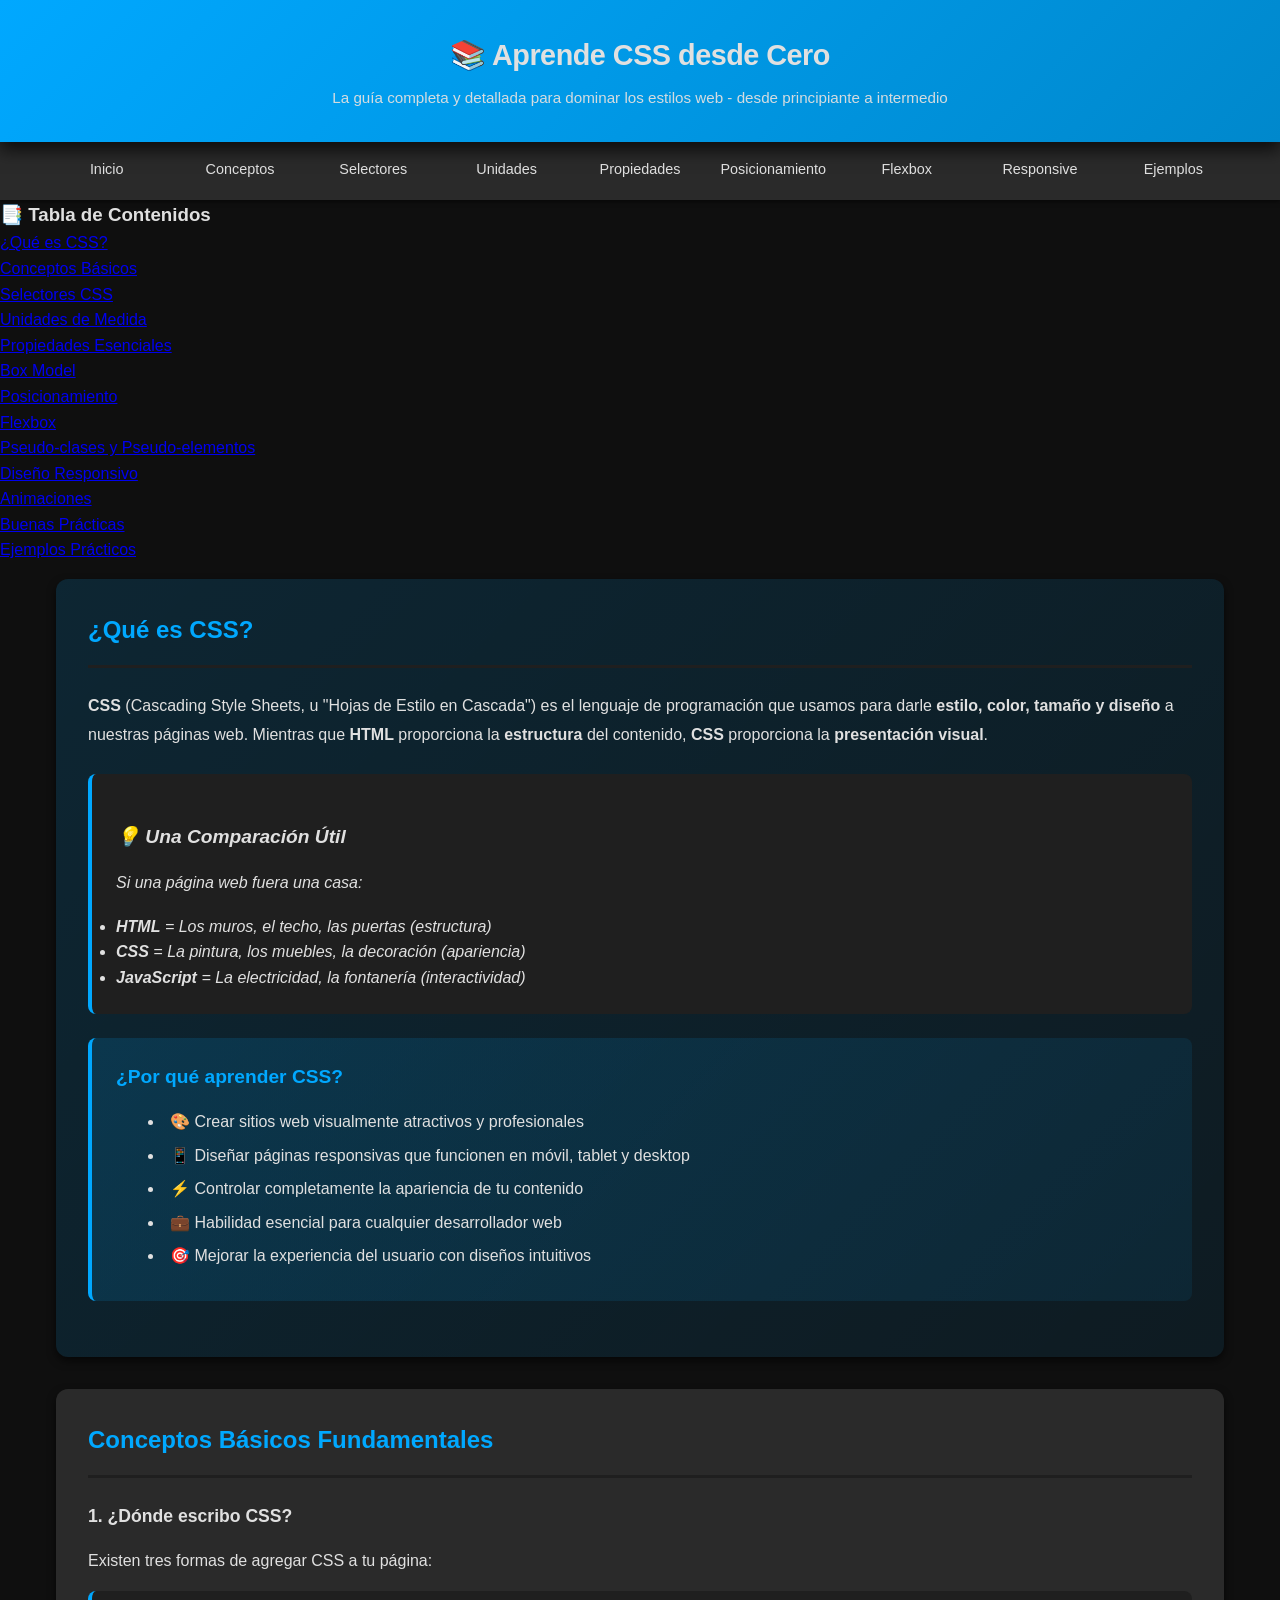
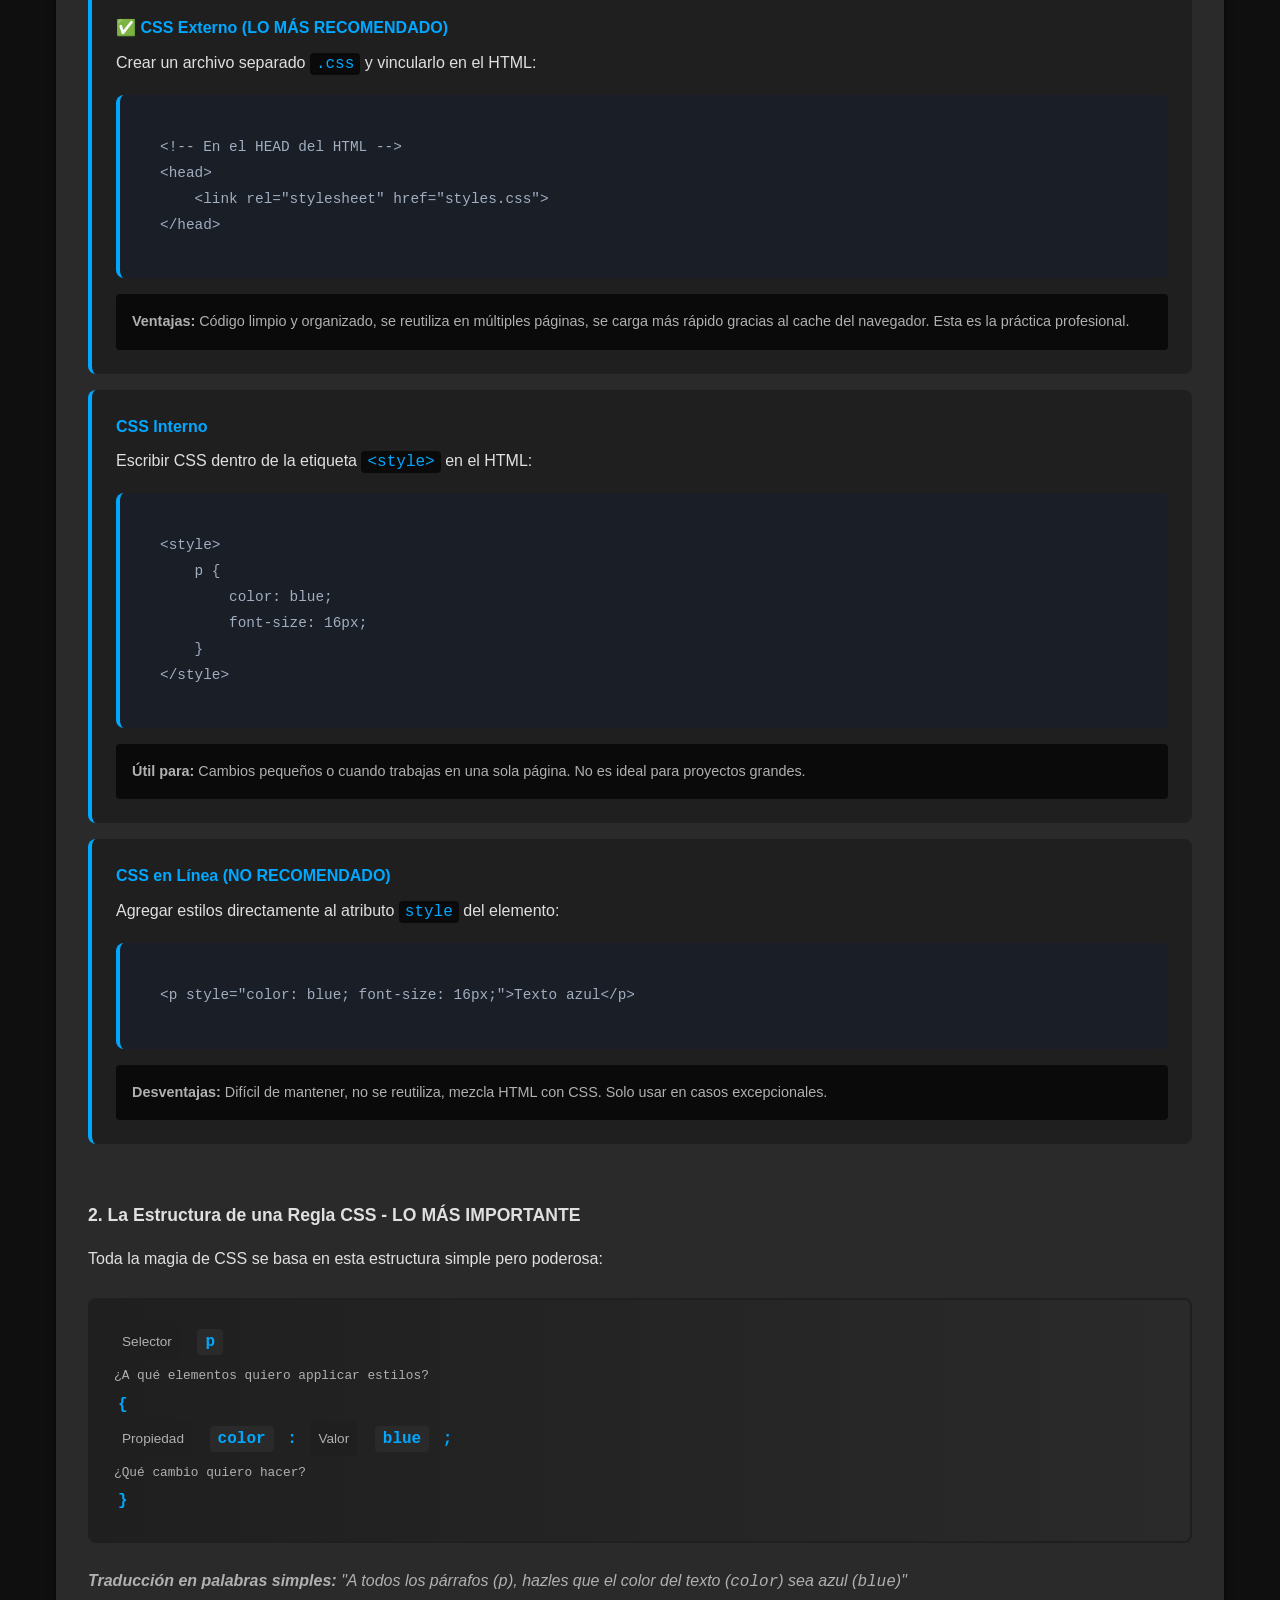
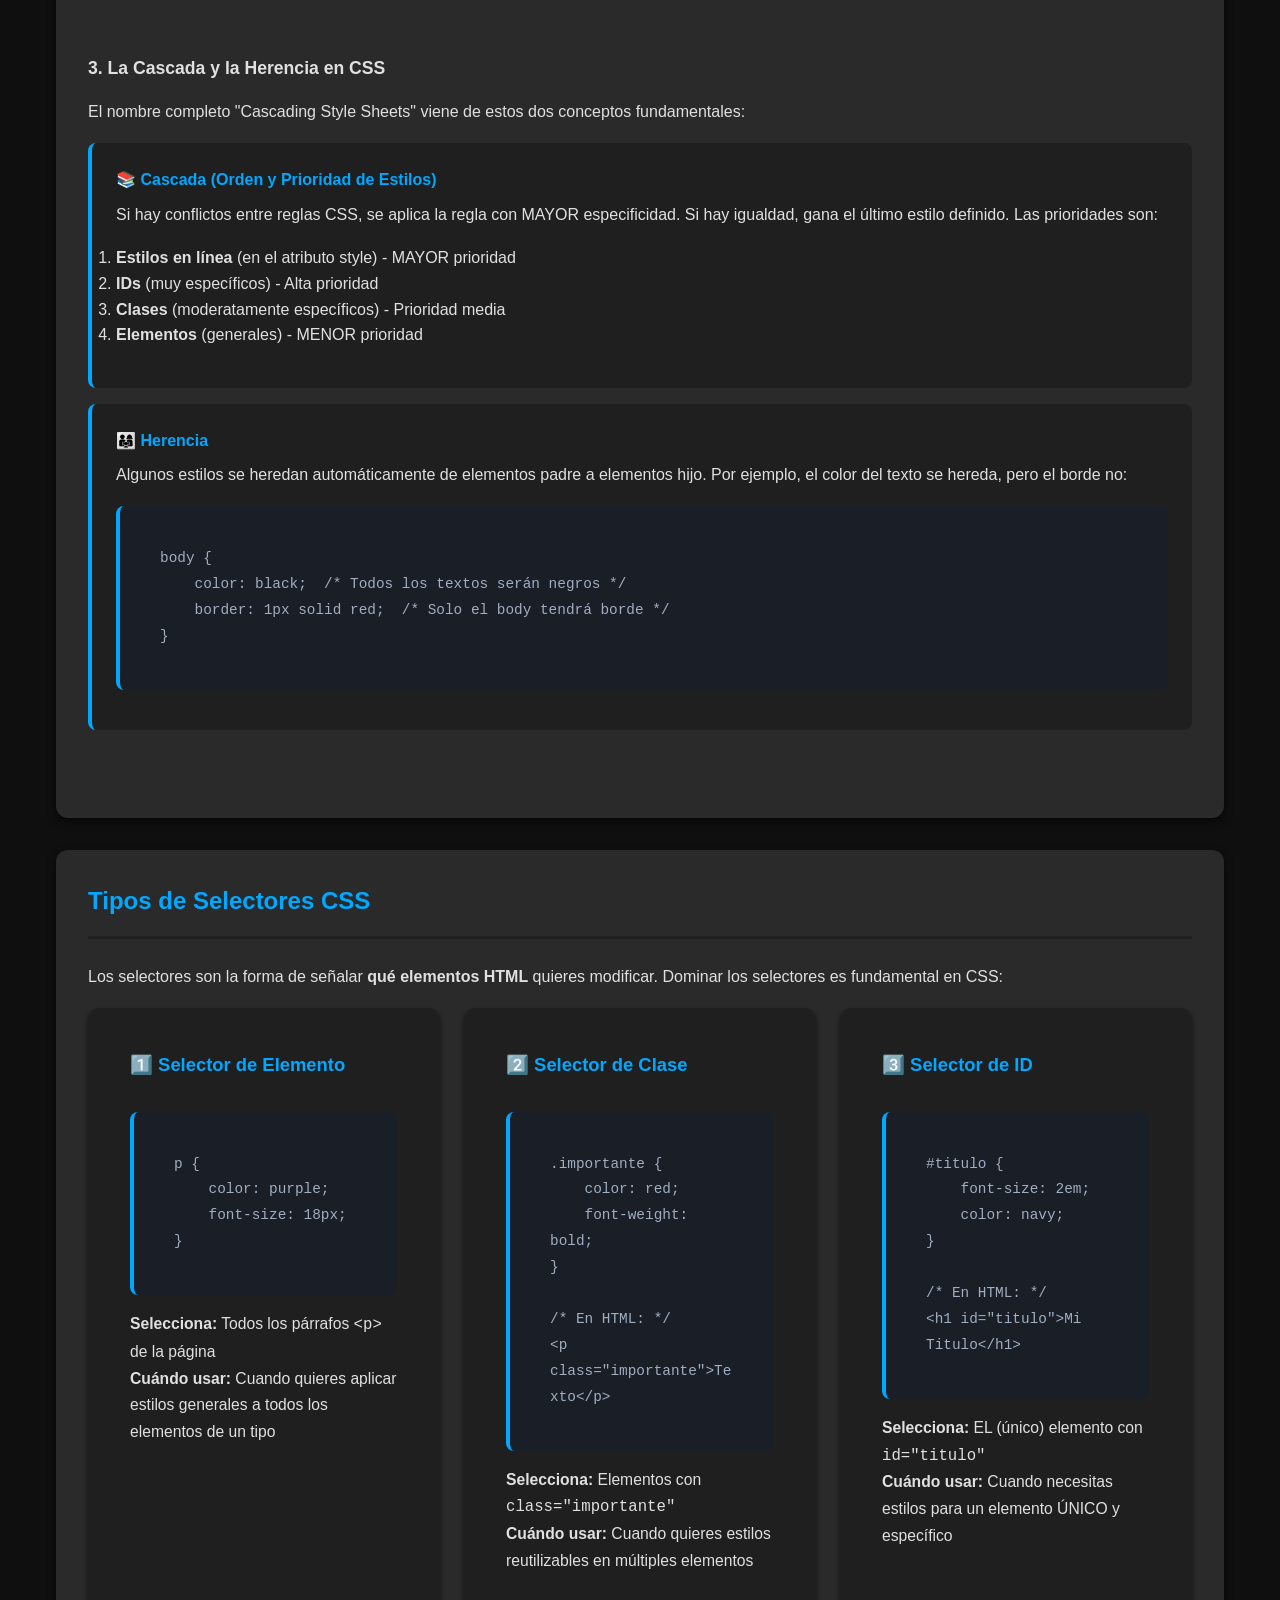
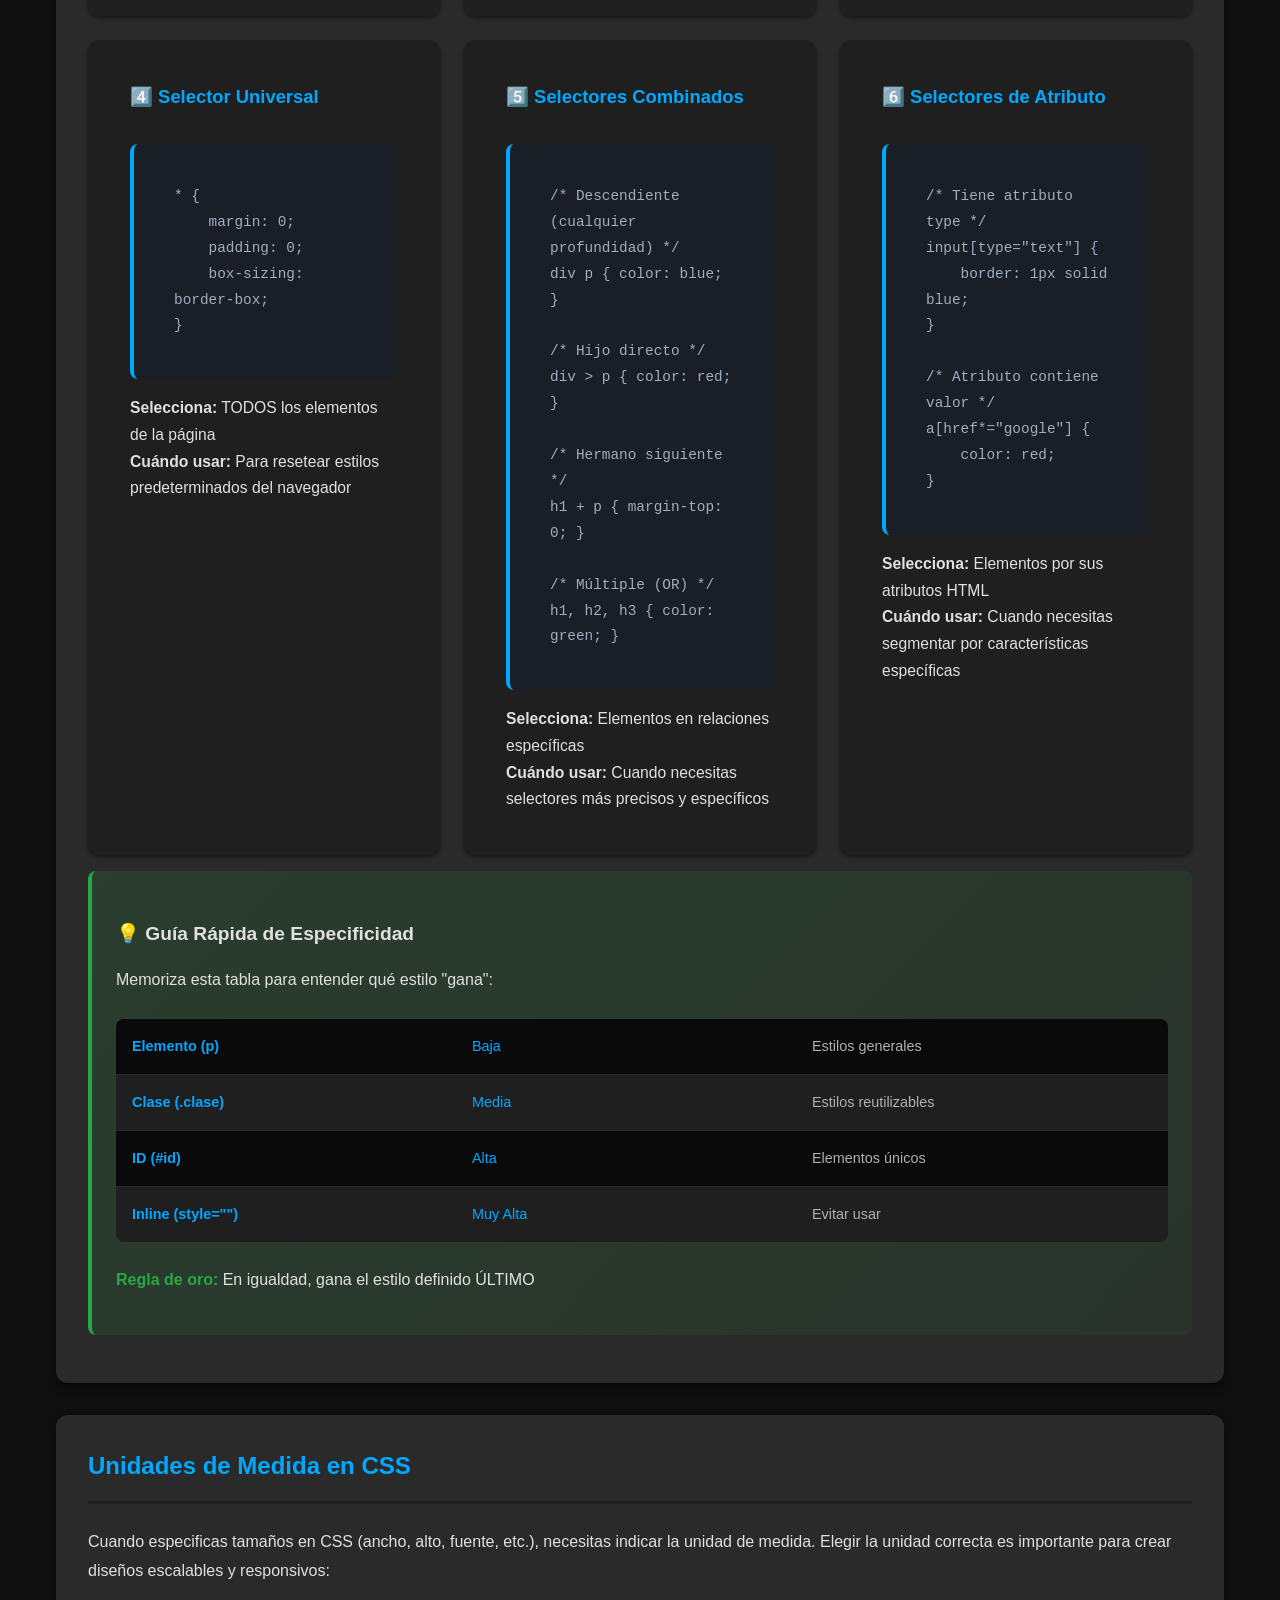
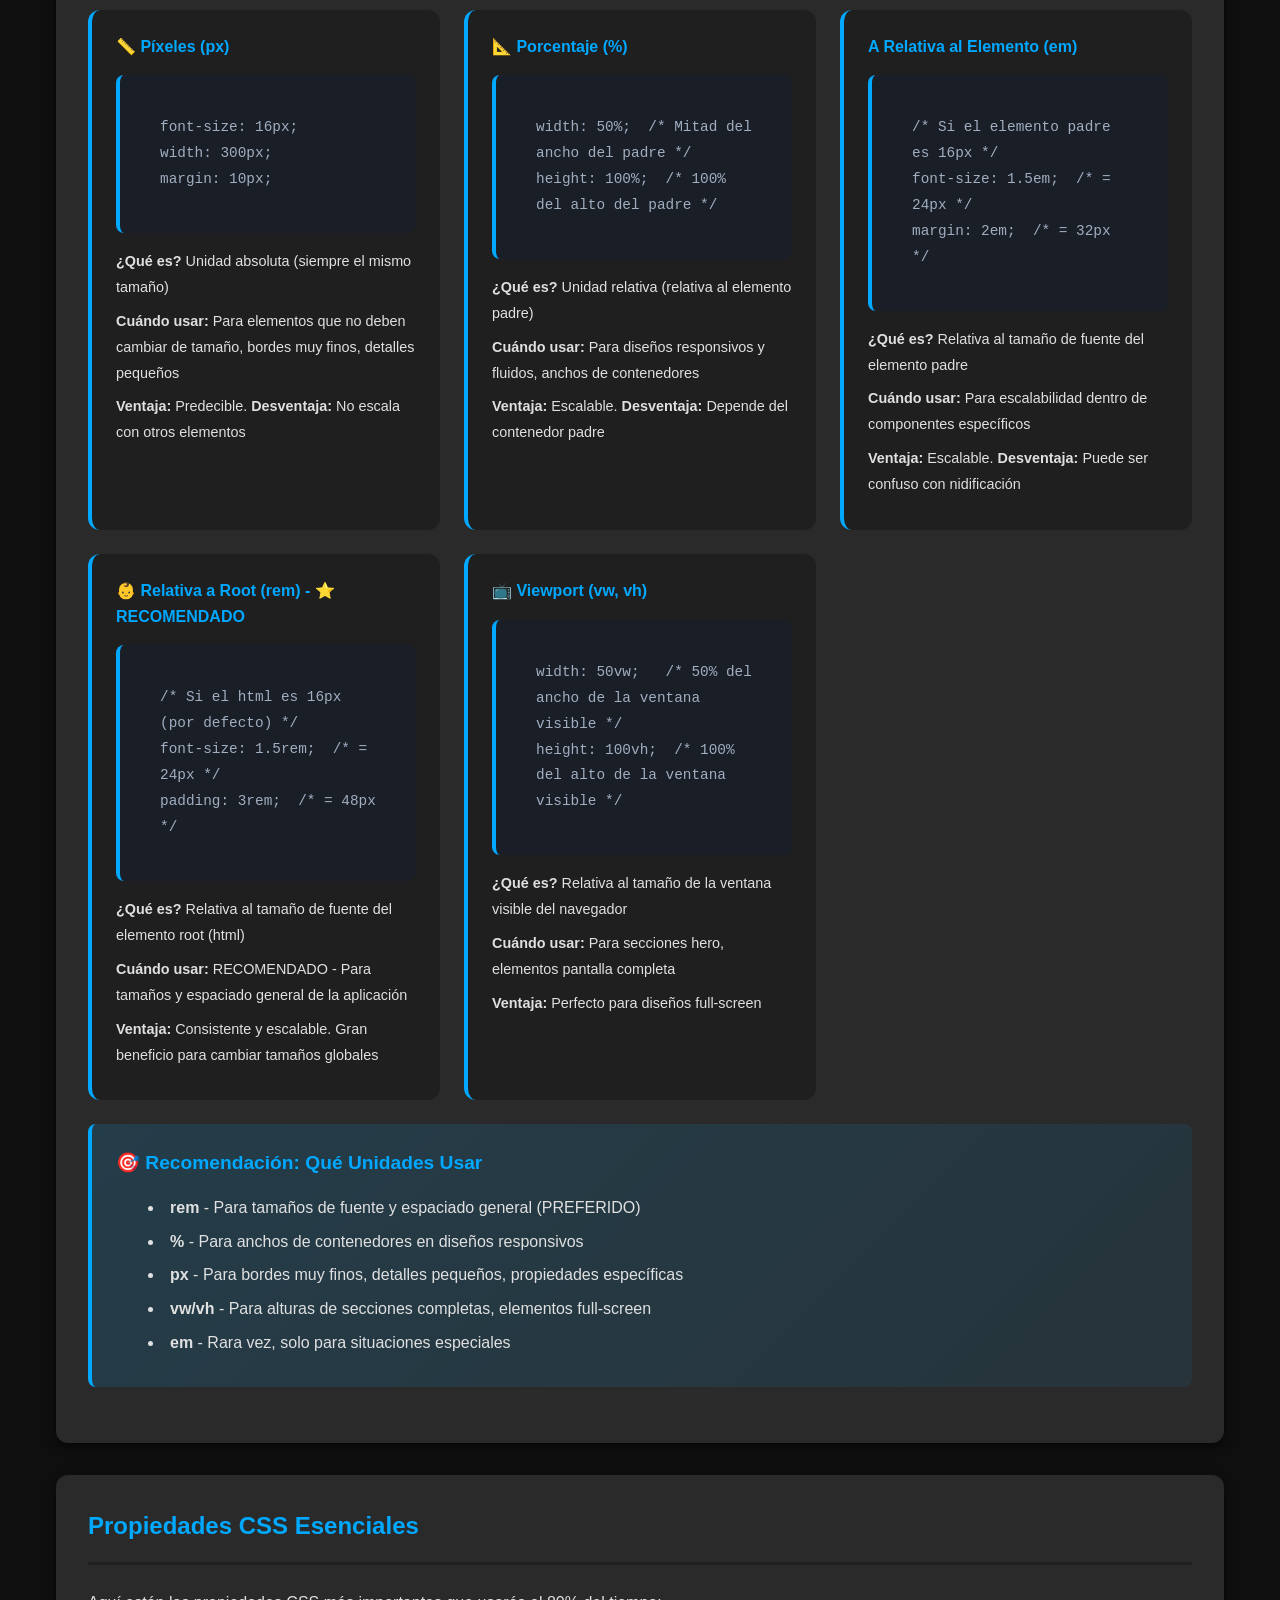
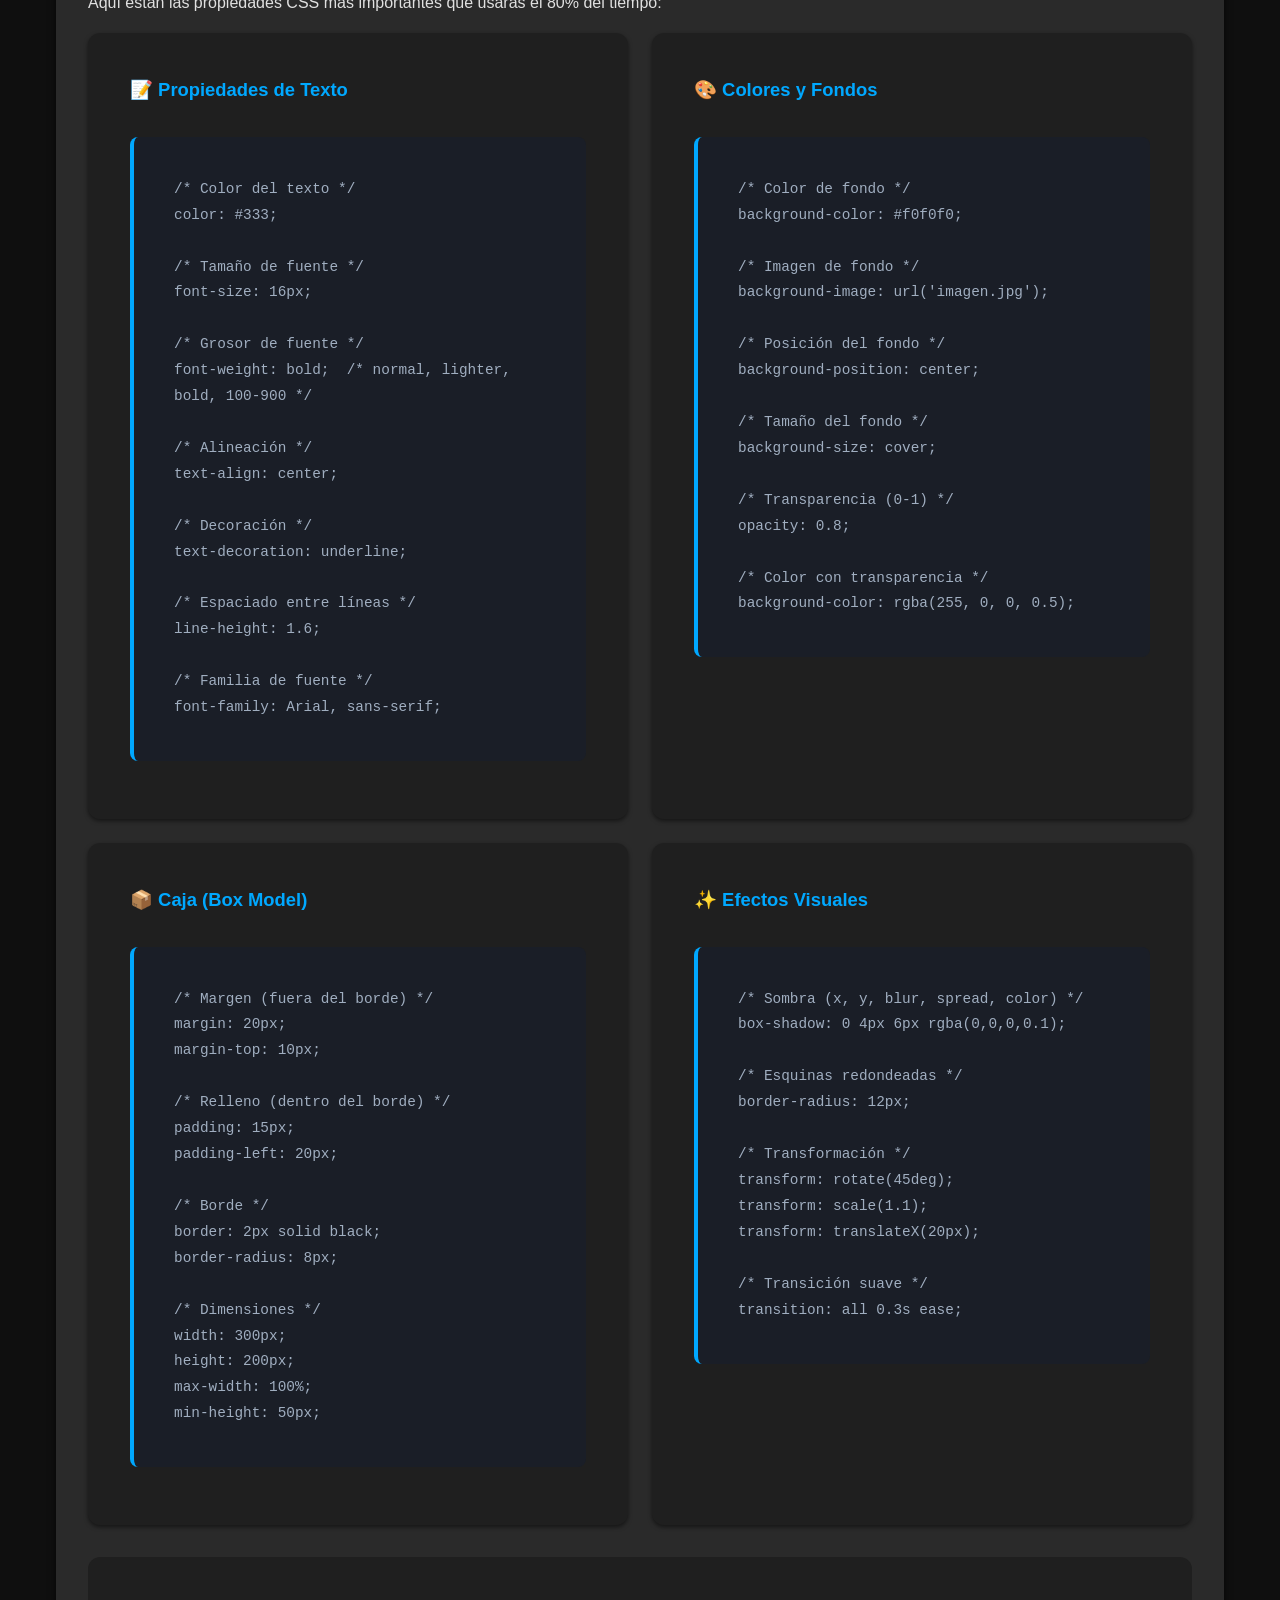
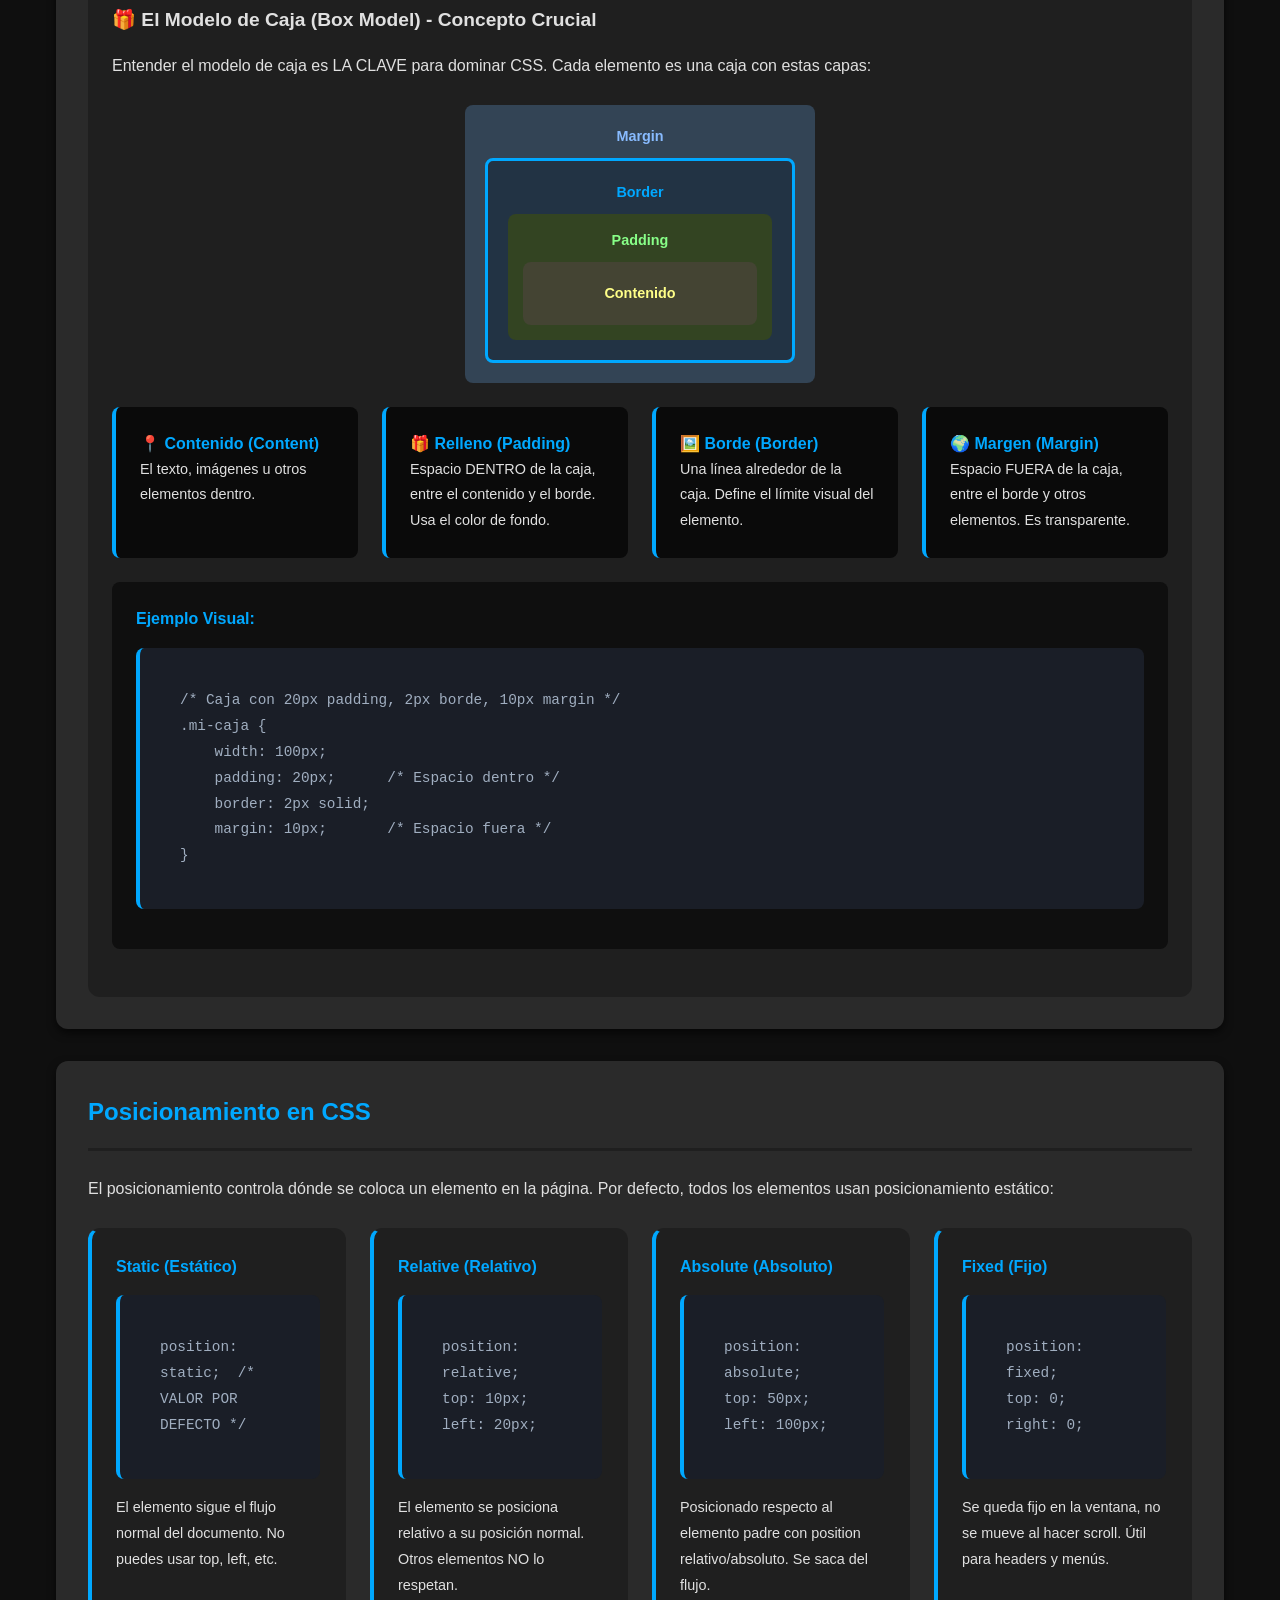
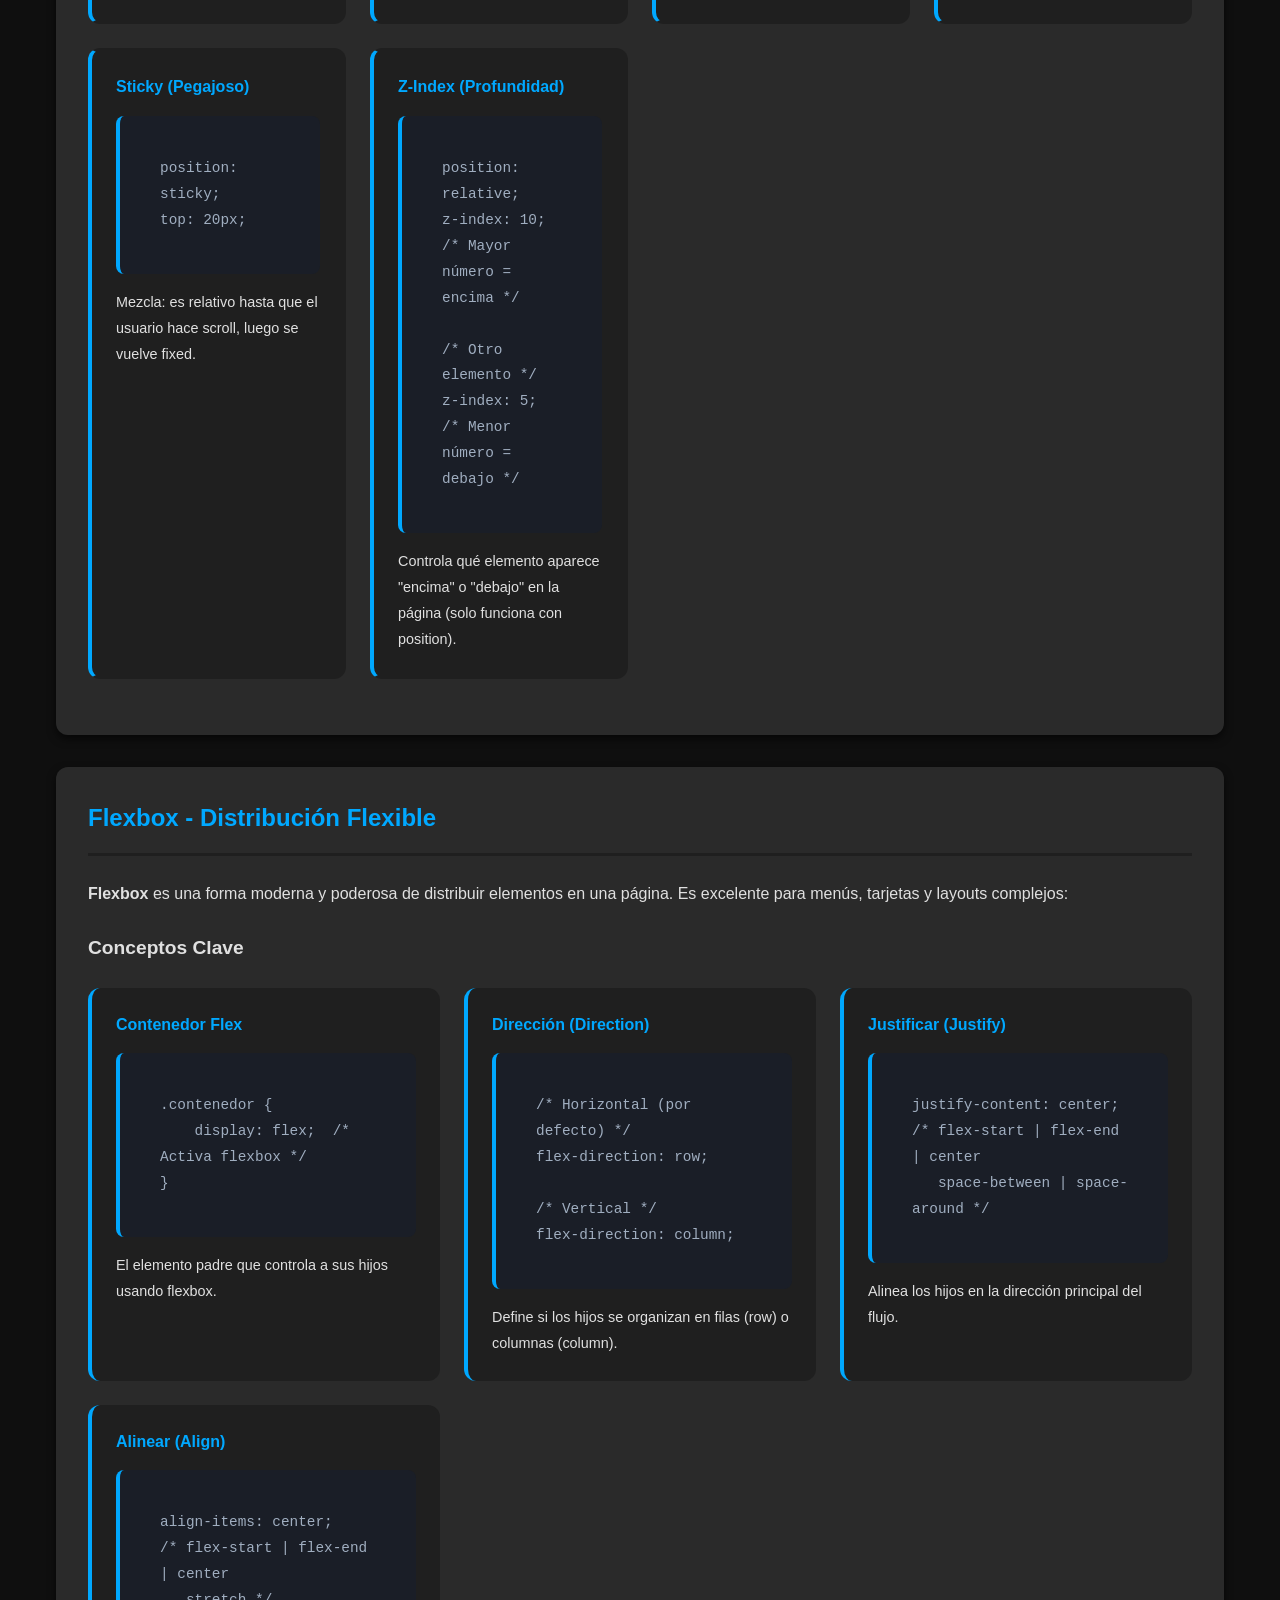
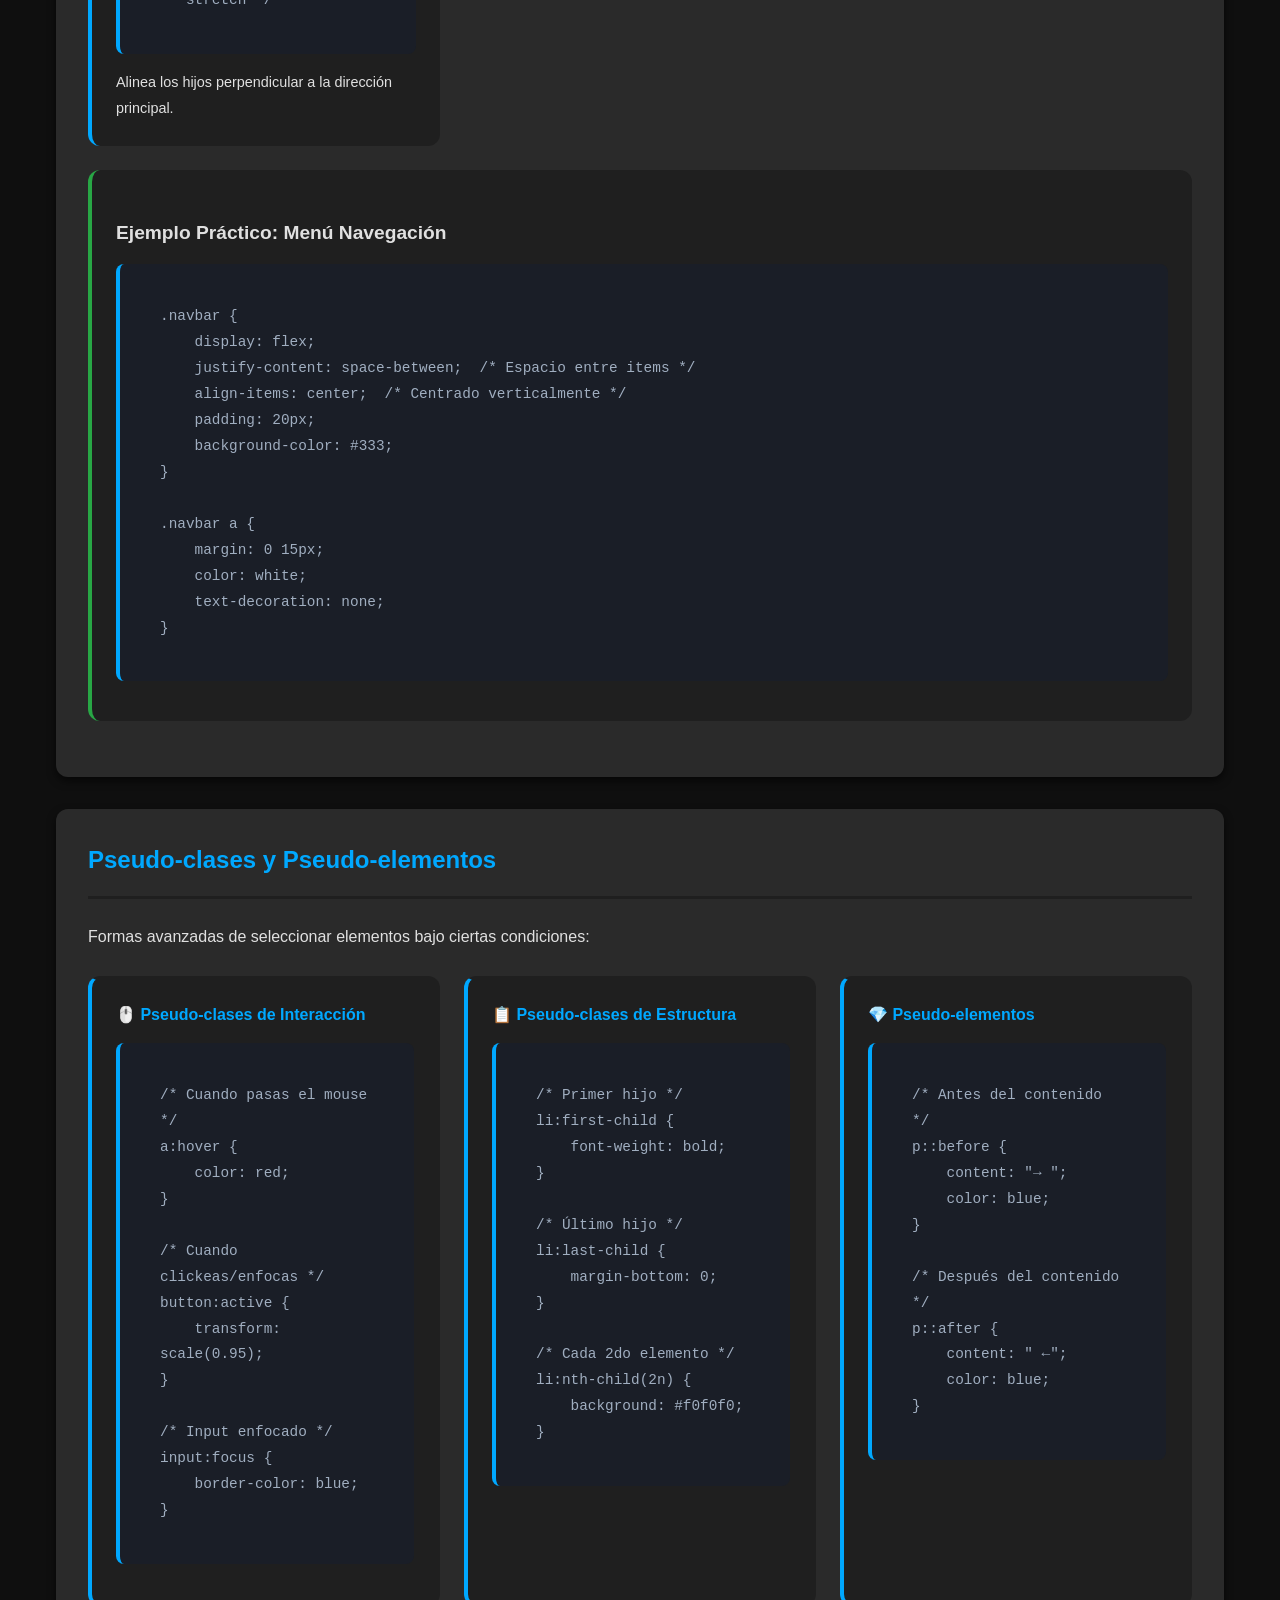
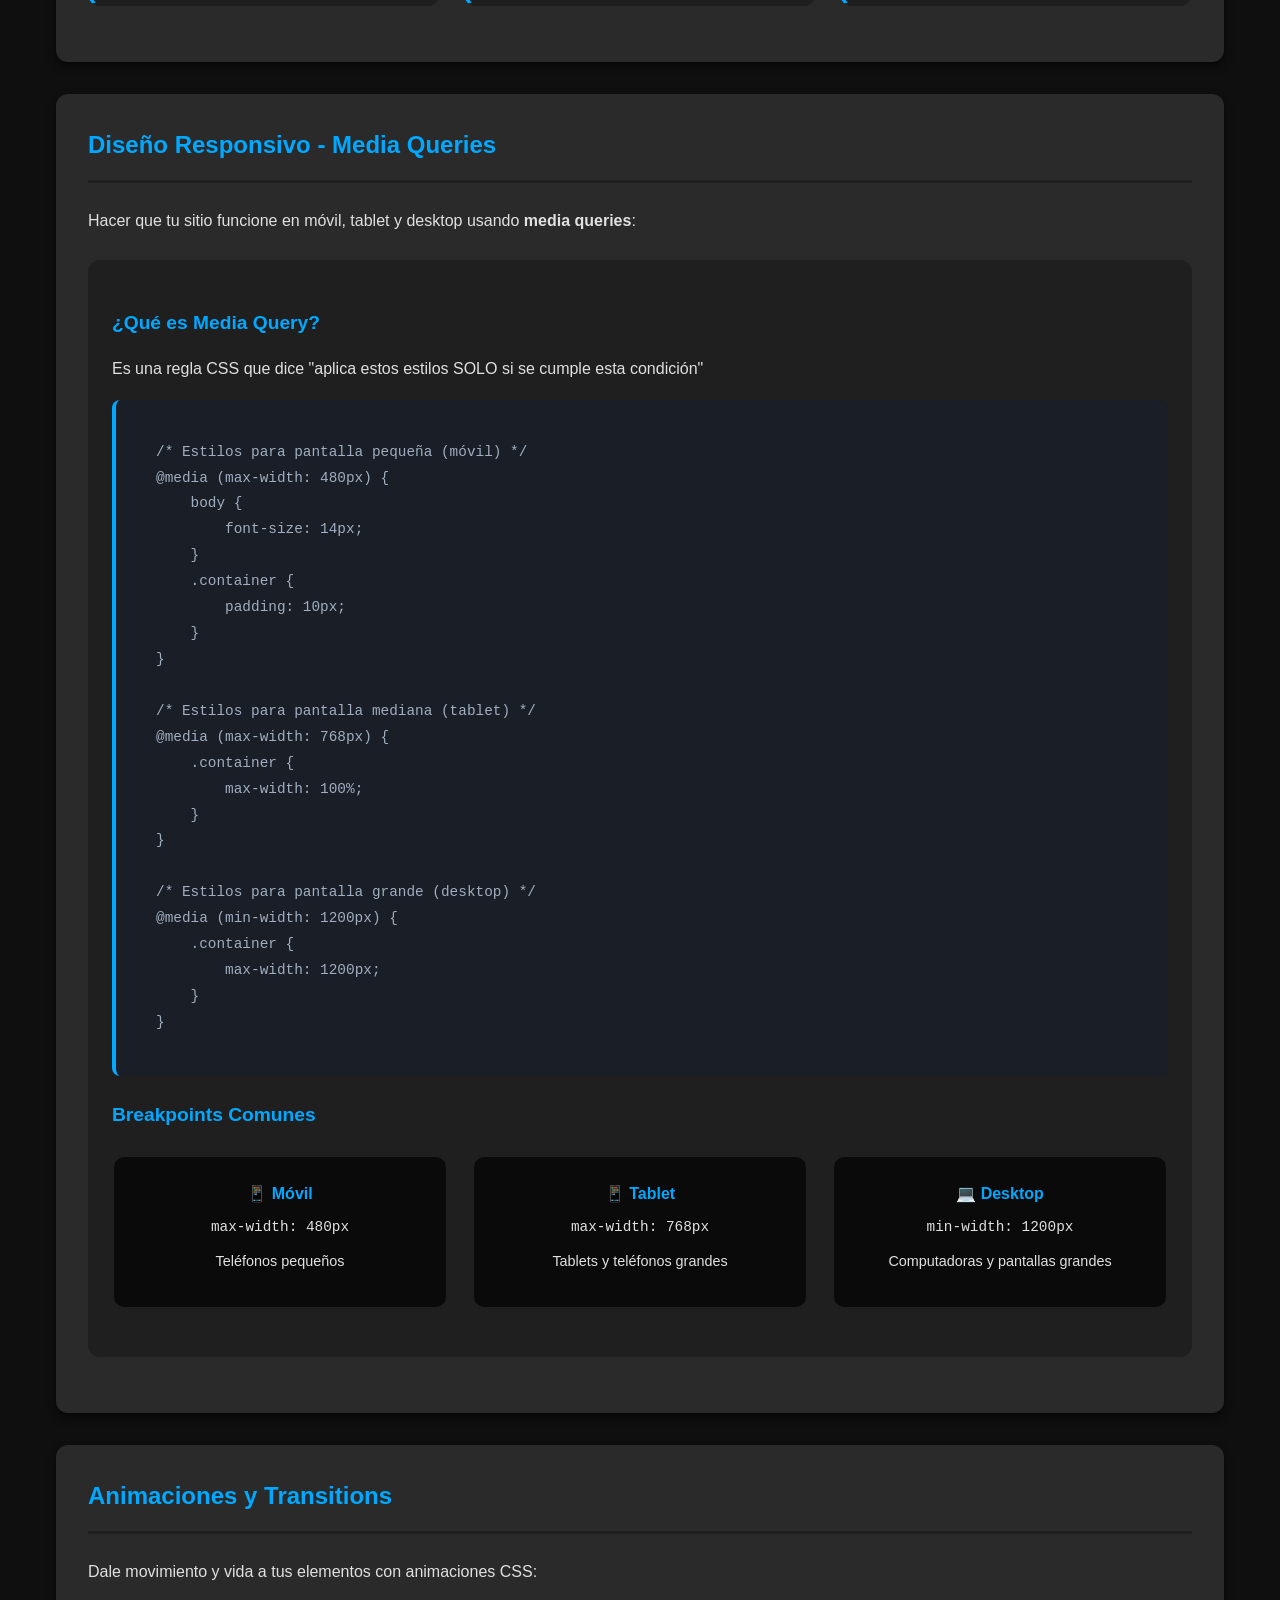
==== CSS/index.html @ d7941d8a "Se añaden diferentes secciones" ====
<!DOCTYPE html>
<html lang="es">
<head>
    <meta charset="UTF-8">
    <meta name="viewport" content="width=device-width, initial-scale=1.0">
    <title>Aprende CSS desde Cero - Guía Completa</title>
    <link rel="stylesheet" href="styles.css">
</head>
<body>
    <!-- HEADER - Encabezado Principal -->
    <header class="header">
        <div class="header-content">
            <h1>📚 Aprende CSS desde Cero</h1>
            <p class="subtitle">La guía completa y detallada para dominar los estilos web - desde principiante a intermedio</p>
        </div>
    </header>

    <!-- NAVIGATION - Barra de Navegación Principal -->
    <nav class="navbar">
        <div class="nav-wrapper">
            <ul class="nav-list">
                <li><a href="#inicio">Inicio</a></li>
                <li><a href="#conceptos">Conceptos</a></li>
                <li><a href="#selectores">Selectores</a></li>
                <li><a href="#unidades">Unidades</a></li>
                <li><a href="#propiedades">Propiedades</a></li>
                <li><a href="#posicionamiento">Posicionamiento</a></li>
                <li><a href="#flexbox">Flexbox</a></li>
                <li><a href="#responsive">Responsive</a></li>
                <li><a href="#ejemplos">Ejemplos</a></li>
            </ul>
        </div>
    </nav>

    <!-- SIDEBAR - Tabla de Contenidos -->
    <aside class="sidebar">
        <div class="toc-box">
            <h3>📑 Tabla de Contenidos</h3>
            <ul class="toc-list">
                <li><a href="#inicio">¿Qué es CSS?</a></li>
                <li><a href="#conceptos">Conceptos Básicos</a></li>
                <li><a href="#selectores">Selectores CSS</a></li>
                <li><a href="#unidades">Unidades de Medida</a></li>
                <li><a href="#propiedades">Propiedades Esenciales</a></li>
                <li><a href="#modelo-caja">Box Model</a></li>
                <li><a href="#posicionamiento">Posicionamiento</a></li>
                <li><a href="#flexbox">Flexbox</a></li>
                <li><a href="#pseudo">Pseudo-clases y Pseudo-elementos</a></li>
                <li><a href="#responsive">Diseño Responsivo</a></li>
                <li><a href="#animaciones">Animaciones</a></li>
                <li><a href="#buenas-practicas">Buenas Prácticas</a></li>
                <li><a href="#ejemplos">Ejemplos Prácticos</a></li>
            </ul>
        </div>
    </aside>

    <!-- MAIN - Contenido Principal -->
    <main class="container">
        <!-- Sección Inicio -->
        <section id="inicio" class="section welcome">
            <div class="section-content">
                <h2>¿Qué es CSS?</h2>
                <p class="intro-text">
                    <strong>CSS</strong> (Cascading Style Sheets, u "Hojas de Estilo en Cascada") es el lenguaje de programación 
                    que usamos para darle <strong>estilo, color, tamaño y diseño</strong> a nuestras páginas web. 
                    Mientras que <strong>HTML</strong> proporciona la <strong>estructura</strong> del contenido, 
                    <strong>CSS</strong> proporciona la <strong>presentación visual</strong>.
                </p>
                
                <div class="analogy">
                    <h3>💡 Una Comparación Útil</h3>
                    <p>Si una página web fuera una casa:</p>
                    <ul>
                        <li><strong>HTML</strong> = Los muros, el techo, las puertas (estructura)</li>
                        <li><strong>CSS</strong> = La pintura, los muebles, la decoración (apariencia)</li>
                        <li><strong>JavaScript</strong> = La electricidad, la fontanería (interactividad)</li>
                    </ul>
                </div>

                <div class="info-box">
                    <h3>¿Por qué aprender CSS?</h3>
                    <ul>
                        <li>🎨 Crear sitios web visualmente atractivos y profesionales</li>
                        <li>📱 Diseñar páginas responsivas que funcionen en móvil, tablet y desktop</li>
                        <li>⚡ Controlar completamente la apariencia de tu contenido</li>
                        <li>💼 Habilidad esencial para cualquier desarrollador web</li>
                        <li>🎯 Mejorar la experiencia del usuario con diseños intuitivos</li>
                    </ul>
                </div>
            </div>
        </section>

        <!-- Sección Conceptos Básicos -->
        <section id="conceptos" class="section">
            <h2>Conceptos Básicos Fundamentales</h2>
            
            <div class="concept">
                <h3>1. ¿Dónde escribo CSS?</h3>
                <p>Existen tres formas de agregar CSS a tu página:</p>
                
                <div class="method">
                    <h4>✅ CSS Externo (LO MÁS RECOMENDADO)</h4>
                    <p>Crear un archivo separado <code>.css</code> y vincularlo en el HTML:</p>
                    <div class="code-block">
                        <pre>&lt;!-- En el HEAD del HTML --&gt;
&lt;head&gt;
    &lt;link rel="stylesheet" href="styles.css"&gt;
&lt;/head&gt;</pre>
                    </div>
                    <div class="method-info">
                        <strong>Ventajas:</strong> Código limpio y organizado, se reutiliza en múltiples páginas, 
                        se carga más rápido gracias al cache del navegador. Esta es la práctica profesional.
                    </div>
                </div>

                <div class="method">
                    <h4>CSS Interno</h4>
                    <p>Escribir CSS dentro de la etiqueta <code>&lt;style&gt;</code> en el HTML:</p>
                    <div class="code-block">
                        <pre>&lt;style&gt;
    p {
        color: blue;
        font-size: 16px;
    }
&lt;/style&gt;</pre>
                    </div>
                    <div class="method-info">
                        <strong>Útil para:</strong> Cambios pequeños o cuando trabajas en una sola página. 
                        No es ideal para proyectos grandes.
                    </div>
                </div>

                <div class="method">
                    <h4>CSS en Línea (NO RECOMENDADO)</h4>
                    <p>Agregar estilos directamente al atributo <code>style</code> del elemento:</p>
                    <div class="code-block">
                        <pre>&lt;p style="color: blue; font-size: 16px;"&gt;Texto azul&lt;/p&gt;</pre>
                    </div>
                    <div class="method-info">
                        <strong>Desventajas:</strong> Difícil de mantener, no se reutiliza, mezcla HTML con CSS. 
                        Solo usar en casos excepcionales.
                    </div>
                </div>
            </div>

            <div class="concept">
                <h3>2. La Estructura de una Regla CSS - LO MÁS IMPORTANTE</h3>
                <p>Toda la magia de CSS se basa en esta estructura simple pero poderosa:</p>
                <div class="structure">
                    <div class="structure-part">
                        <span class="selector-label">Selector</span>
                        <code>p</code>
                        <span class="structure-explanation">¿A qué elementos quiero applicar estilos?</span>
                    </div>
                    <div class="structure-part">
                        <span class="brace">{</span>
                    </div>
                    <div class="structure-part">
                        <span class="property-label">Propiedad</span>
                        <code>color</code>
                        <span class="colon">:</span>
                        <span class="value-label">Valor</span>
                        <code>blue</code>
                        <span class="semicolon">;</span>
                        <span class="structure-explanation">¿Qué cambio quiero hacer?</span>
                    </div>
                    <div class="structure-part">
                        <span class="brace">}</span>
                    </div>
                </div>
                <p class="explanation">
                    <strong>Traducción en palabras simples:</strong> "A todos los párrafos (<code>p</code>), 
                    hazles que el color del texto (<code>color</code>) sea azul (<code>blue</code>)"
                </p>
            </div>

            <div class="concept">
                <h3>3. La Cascada y la Herencia en CSS</h3>
                <p>El nombre completo "Cascading Style Sheets" viene de estos dos conceptos fundamentales:</p>
                <div class="cascade-info">
                    <h4>📚 Cascada (Orden y Prioridad de Estilos)</h4>
                    <p>Si hay conflictos entre reglas CSS, se aplica la regla con MAYOR especificidad. 
                    Si hay igualdad, gana el último estilo definido. Las prioridades son:</p>
                    <ol>
                        <li><strong>Estilos en línea</strong> (en el atributo style) - MAYOR prioridad</li>
                        <li><strong>IDs</strong> (muy específicos) - Alta prioridad</li>
                        <li><strong>Clases</strong> (moderatamente específicos) - Prioridad media</li>
                        <li><strong>Elementos</strong> (generales) - MENOR prioridad</li>
                    </ol>
                </div>
                <div class="cascade-info">
                    <h4>👨‍👩‍👧 Herencia</h4>
                    <p>Algunos estilos se heredan automáticamente de elementos padre a elementos hijo. 
                    Por ejemplo, el color del texto se hereda, pero el borde no:</p>
                    <div class="code-block">
                        <pre>body {
    color: black;  /* Todos los textos serán negros */
    border: 1px solid red;  /* Solo el body tendrá borde */
}</pre>
                    </div>
                </div>
            </div>
        </section>

        <!-- Sección Selectores -->
        <section id="selectores" class="section">
            <h2>Tipos de Selectores CSS</h2>
            <p>Los selectores son la forma de señalar <strong>qué elementos HTML</strong> quieres modificar. 
            Dominar los selectores es fundamental en CSS:</p>

            <div class="selector-grid">
                <div class="selector-card">
                    <h3>1️⃣ Selector de Elemento</h3>
                    <div class="code-block">
                        <pre>p {
    color: purple;
    font-size: 18px;
}</pre>
                    </div>
                    <p><strong>Selecciona:</strong> Todos los párrafos <code>&lt;p&gt;</code> de la página</p>
                    <p><strong>Cuándo usar:</strong> Cuando quieres aplicar estilos generales a todos los elementos de un tipo</p>
                </div>

                <div class="selector-card">
                    <h3>2️⃣ Selector de Clase</h3>
                    <div class="code-block">
                        <pre>.importante {
    color: red;
    font-weight: bold;
}

/* En HTML: */
&lt;p class="importante"&gt;Texto&lt;/p&gt;</pre>
                    </div>
                    <p><strong>Selecciona:</strong> Elementos con <code>class="importante"</code></p>
                    <p><strong>Cuándo usar:</strong> Cuando quieres estilos reutilizables en múltiples elementos</p>
                </div>

                <div class="selector-card">
                    <h3>3️⃣ Selector de ID</h3>
                    <div class="code-block">
                        <pre>#titulo {
    font-size: 2em;
    color: navy;
}

/* En HTML: */
&lt;h1 id="titulo"&gt;Mi Titulo&lt;/h1&gt;</pre>
                    </div>
                    <p><strong>Selecciona:</strong> EL (único) elemento con <code>id="titulo"</code></p>
                    <p><strong>Cuándo usar:</strong> Cuando necesitas estilos para un elemento ÚNICO y específico</p>
                </div>

                <div class="selector-card">
                    <h3>4️⃣ Selector Universal</h3>
                    <div class="code-block">
                        <pre>* {
    margin: 0;
    padding: 0;
    box-sizing: border-box;
}</pre>
                    </div>
                    <p><strong>Selecciona:</strong> TODOS los elementos de la página</p>
                    <p><strong>Cuándo usar:</strong> Para resetear estilos predeterminados del navegador</p>
                </div>

                <div class="selector-card">
                    <h3>5️⃣ Selectores Combinados</h3>
                    <div class="code-block">
                        <pre>/* Descendiente (cualquier profundidad) */
div p { color: blue; }

/* Hijo directo */
div > p { color: red; }

/* Hermano siguiente */
h1 + p { margin-top: 0; }

/* Múltiple (OR) */
h1, h2, h3 { color: green; }</pre>
                    </div>
                    <p><strong>Selecciona:</strong> Elementos en relaciones específicas</p>
                    <p><strong>Cuándo usar:</strong> Cuando necesitas selectores más precisos y específicos</p>
                </div>

                <div class="selector-card">
                    <h3>6️⃣ Selectores de Atributo</h3>
                    <div class="code-block">
                        <pre>/* Tiene atributo type */
input[type="text"] { 
    border: 1px solid blue; 
}

/* Atributo contiene valor */
a[href*="google"] { 
    color: red; 
}</pre>
                    </div>
                    <p><strong>Selecciona:</strong> Elementos por sus atributos HTML</p>
                    <p><strong>Cuándo usar:</strong> Cuando necesitas segmentar por características específicas</p>
                </div>
            </div>

            <div class="tip-box">
                <h3>💡 Guía Rápida de Especificidad</h3>
                <p>Memoriza esta tabla para entender qué estilo "gana":</p>
                <div class="specificity-table">
                    <div class="specificity-row">
                        <span class="specificity-selector">Elemento (p)</span>
                        <span class="specificity-level">Baja</span>
                        <span class="specificity-use">Estilos generales</span>
                    </div>
                    <div class="specificity-row">
                        <span class="specificity-selector">Clase (.clase)</span>
                        <span class="specificity-level">Media</span>
                        <span class="specificity-use">Estilos reutilizables</span>
                    </div>
                    <div class="specificity-row">
                        <span class="specificity-selector">ID (#id)</span>
                        <span class="specificity-level">Alta</span>
                        <span class="specificity-use">Elementos únicos</span>
                    </div>
                    <div class="specificity-row">
                        <span class="specificity-selector">Inline (style="")</span>
                        <span class="specificity-level">Muy Alta</span>
                        <span class="specificity-use">Evitar usar</span>
                    </div>
                </div>
                <p><strong>Regla de oro:</strong> En igualdad, gana el estilo definido ÚLTIMO</p>
            </div>
        </section>

        <!-- Sección: Unidades de Medida -->
        <section id="unidades" class="section">
            <h2>Unidades de Medida en CSS</h2>
            <p>Cuando especificas tamaños en CSS (ancho, alto, fuente, etc.), necesitas indicar la unidad de medida. 
            Elegir la unidad correcta es importante para crear diseños escalables y responsivos:</p>

            <div class="units-grid">
                <div class="unit-card">
                    <h3>📏 Píxeles (px)</h3>
                    <div class="code-block">
                        <pre>font-size: 16px;
width: 300px;
margin: 10px;</pre>
                    </div>
                    <p><strong>¿Qué es?</strong> Unidad absoluta (siempre el mismo tamaño)</p>
                    <p><strong>Cuándo usar:</strong> Para elementos que no deben cambiar de tamaño, bordes muy finos, detalles pequeños</p>
                    <p><strong>Ventaja:</strong> Predecible. <strong>Desventaja:</strong> No escala con otros elementos</p>
                </div>

                <div class="unit-card">
                    <h3>📐 Porcentaje (%)</h3>
                    <div class="code-block">
                        <pre>width: 50%;  /* Mitad del ancho del padre */
height: 100%;  /* 100% del alto del padre */</pre>
                    </div>
                    <p><strong>¿Qué es?</strong> Unidad relativa (relativa al elemento padre)</p>
                    <p><strong>Cuándo usar:</strong> Para diseños responsivos y fluidos, anchos de contenedores</p>
                    <p><strong>Ventaja:</strong> Escalable. <strong>Desventaja:</strong> Depende del contenedor padre</p>
                </div>

                <div class="unit-card">
                    <h3>A Relativa al Elemento (em)</h3>
                    <div class="code-block">
                        <pre>/* Si el elemento padre es 16px */
font-size: 1.5em;  /* = 24px */
margin: 2em;  /* = 32px */</pre>
                    </div>
                    <p><strong>¿Qué es?</strong> Relativa al tamaño de fuente del elemento padre</p>
                    <p><strong>Cuándo usar:</strong> Para escalabilidad dentro de componentes específicos</p>
                    <p><strong>Ventaja:</strong> Escalable. <strong>Desventaja:</strong> Puede ser confuso con nidificación</p>
                </div>

                <div class="unit-card">
                    <h3>👶 Relativa a Root (rem) - ⭐ RECOMENDADO</h3>
                    <div class="code-block">
                        <pre>/* Si el html es 16px (por defecto) */
font-size: 1.5rem;  /* = 24px */
padding: 3rem;  /* = 48px */</pre>
                    </div>
                    <p><strong>¿Qué es?</strong> Relativa al tamaño de fuente del elemento root (html)</p>
                    <p><strong>Cuándo usar:</strong> RECOMENDADO - Para tamaños y espaciado general de la aplicación</p>
                    <p><strong>Ventaja:</strong> Consistente y escalable. Gran beneficio para cambiar tamaños globales</p>
                </div>

                <div class="unit-card">
                    <h3>📺 Viewport (vw, vh)</h3>
                    <div class="code-block">
                        <pre>width: 50vw;   /* 50% del ancho de la ventana visible */
height: 100vh;  /* 100% del alto de la ventana visible */</pre>
                    </div>
                    <p><strong>¿Qué es?</strong> Relativa al tamaño de la ventana visible del navegador</p>
                    <p><strong>Cuándo usar:</strong> Para secciones hero, elementos pantalla completa</p>
                    <p><strong>Ventaja:</strong> Perfecto para diseños full-screen</p>
                </div>
            </div>

            <div class="info-box">
                <h3>🎯 Recomendación: Qué Unidades Usar</h3>
                <ul>
                    <li><strong>rem</strong> - Para tamaños de fuente y espaciado general (PREFERIDO)</li>
                    <li><strong>%</strong> - Para anchos de contenedores en diseños responsivos</li>
                    <li><strong>px</strong> - Para bordes muy finos, detalles pequeños, propiedades específicas</li>
                    <li><strong>vw/vh</strong> - Para alturas de secciones completas, elementos full-screen</li>
                    <li><strong>em</strong> - Rara vez, solo para situaciones especiales</li>
                </ul>
            </div>
        </section>
        <section id="propiedades" class="section">
            <h2>Propiedades CSS Esenciales</h2>
            <p>Aquí están las propiedades CSS más importantes que usarás el 80% del tiempo:</p>

            <div class="properties-grid">
                <div class="property-card">
                    <h3>📝 Propiedades de Texto</h3>
                    <div class="code-block">
                        <pre>/* Color del texto */
color: #333;

/* Tamaño de fuente */
font-size: 16px;

/* Grosor de fuente */
font-weight: bold;  /* normal, lighter, bold, 100-900 */

/* Alineación */
text-align: center;

/* Decoración */
text-decoration: underline;

/* Espaciado entre líneas */
line-height: 1.6;

/* Familia de fuente */
font-family: Arial, sans-serif;</pre>
                    </div>
                </div>

                <div class="property-card">
                    <h3>🎨 Colores y Fondos</h3>
                    <div class="code-block">
                        <pre>/* Color de fondo */
background-color: #f0f0f0;

/* Imagen de fondo */
background-image: url('imagen.jpg');

/* Posición del fondo */
background-position: center;

/* Tamaño del fondo */
background-size: cover;

/* Transparencia (0-1) */
opacity: 0.8;

/* Color con transparencia */
background-color: rgba(255, 0, 0, 0.5);</pre>
                    </div>
                </div>

                <div class="property-card">
                    <h3>📦 Caja (Box Model)</h3>
                    <div class="code-block">
                        <pre>/* Margen (fuera del borde) */
margin: 20px;
margin-top: 10px;

/* Relleno (dentro del borde) */
padding: 15px;
padding-left: 20px;

/* Borde */
border: 2px solid black;
border-radius: 8px;

/* Dimensiones */
width: 300px;
height: 200px;
max-width: 100%;
min-height: 50px;</pre>
                    </div>
                </div>

                <div class="property-card">
                    <h3>✨ Efectos Visuales</h3>
                    <div class="code-block">
                        <pre>/* Sombra (x, y, blur, spread, color) */
box-shadow: 0 4px 6px rgba(0,0,0,0.1);

/* Esquinas redondeadas */
border-radius: 12px;

/* Transformación */
transform: rotate(45deg);
transform: scale(1.1);
transform: translateX(20px);

/* Transición suave */
transition: all 0.3s ease;</pre>
                    </div>
                </div>
            </div>

            <div id="modelo-caja" class="box-model-explanation">
                <h3>🎁 El Modelo de Caja (Box Model) - Concepto Crucial</h3>
                <p>Entender el modelo de caja es LA CLAVE para dominar CSS. Cada elemento es una caja con estas capas:</p>
                <div class="box-model-visual">
                    <div class="margin-demo">
                        <span>Margin</span>
                        <div class="border-demo">
                            <span>Border</span>
                            <div class="padding-demo">
                                <span>Padding</span>
                                <div class="content-demo">
                                    <span>Contenido</span>
                                </div>
                            </div>
                        </div>
                    </div>
                </div>
                <div class="box-model-details">
                    <div class="detail-item">
                        <h4>📍 Contenido (Content)</h4>
                        <p>El texto, imágenes u otros elementos dentro.</p>
                    </div>
                    <div class="detail-item">
                        <h4>🎁 Relleno (Padding)</h4>
                        <p>Espacio DENTRO de la caja, entre el contenido y el borde. Usa el color de fondo.</p>
                    </div>
                    <div class="detail-item">
                        <h4>🖼️ Borde (Border)</h4>
                        <p>Una línea alrededor de la caja. Define el límite visual del elemento.</p>
                    </div>
                    <div class="detail-item">
                        <h4>🌍 Margen (Margin)</h4>
                        <p>Espacio FUERA de la caja, entre el borde y otros elementos. Es transparente.</p>
                    </div>
                </div>
                <div class="example-box">
                    <h4>Ejemplo Visual:</h4>
                    <div class="code-block">
                        <pre>/* Caja con 20px padding, 2px borde, 10px margin */
.mi-caja {
    width: 100px;
    padding: 20px;      /* Espacio dentro */
    border: 2px solid;
    margin: 10px;       /* Espacio fuera */
}</pre>
                    </div>
                </div>
            </div>

        <!-- Sección Posicionamiento -->
        </section>
        <section id="posicionamiento" class="section">
            <h2>Posicionamiento en CSS</h2>
            <p>El posicionamiento controla dónde se coloca un elemento en la página. Por defecto, todos los elementos usan posicionamiento estático:</p>

            <div class="position-grid">
                <div class="position-card">
                    <h3>Static (Estático)</h3>
                    <div class="code-block">
                        <pre>position: static;  /* VALOR POR DEFECTO */</pre>
                    </div>
                    <p>El elemento sigue el flujo normal del documento. No puedes usar top, left, etc.</p>
                </div>

                <div class="position-card">
                    <h3>Relative (Relativo)</h3>
                    <div class="code-block">
                        <pre>position: relative;
top: 10px;
left: 20px;</pre>
                    </div>
                    <p>El elemento se posiciona relativo a su posición normal. Otros elementos NO lo respetan.</p>
                </div>

                <div class="position-card">
                    <h3>Absolute (Absoluto)</h3>
                    <div class="code-block">
                        <pre>position: absolute;
top: 50px;
left: 100px;</pre>
                    </div>
                    <p>Posicionado respecto al elemento padre con position relativo/absoluto. Se saca del flujo.</p>
                </div>

                <div class="position-card">
                    <h3>Fixed (Fijo)</h3>
                    <div class="code-block">
                        <pre>position: fixed;
top: 0;
right: 0;</pre>
                    </div>
                    <p>Se queda fijo en la ventana, no se mueve al hacer scroll. Útil para headers y menús.</p>
                </div>

                <div class="position-card">
                    <h3>Sticky (Pegajoso)</h3>
                    <div class="code-block">
                        <pre>position: sticky;
top: 20px;</pre>
                    </div>
                    <p>Mezcla: es relativo hasta que el usuario hace scroll, luego se vuelve fixed.</p>
                </div>

                <div class="position-card">
                    <h3>Z-Index (Profundidad)</h3>
                    <div class="code-block">
                        <pre>position: relative;
z-index: 10;  /* Mayor número = encima */

/* Otro elemento */
z-index: 5;   /* Menor número = debajo */</pre>
                    </div>
                    <p>Controla qué elemento aparece "encima" o "debajo" en la página (solo funciona con position).</p>
                </div>
            </div>
        </section>

        <!-- Sección Flexbox -->
        <section id="flexbox" class="section">
            <h2>Flexbox - Distribución Flexible</h2>
            <p><strong>Flexbox</strong> es una forma moderna y poderosa de distribuir elementos en una página. 
            Es excelente para menús, tarjetas y layouts complejos:</p>

            <div class="flexbox-explanation">
                <h3>Conceptos Clave</h3>
                <div class="concept-grid">
                    <div class="concept-item">
                        <h4>Contenedor Flex</h4>
                        <div class="code-block">
                            <pre>.contenedor {
    display: flex;  /* Activa flexbox */
}</pre>
                        </div>
                        <p>El elemento padre que controla a sus hijos usando flexbox.</p>
                    </div>

                    <div class="concept-item">
                        <h4>Dirección (Direction)</h4>
                        <div class="code-block">
                            <pre>/* Horizontal (por defecto) */
flex-direction: row;

/* Vertical */
flex-direction: column;</pre>
                        </div>
                        <p>Define si los hijos se organizan en filas (row) o columnas (column).</p>
                    </div>

                    <div class="concept-item">
                        <h4>Justificar (Justify)</h4>
                        <div class="code-block">
                            <pre>justify-content: center;
/* flex-start | flex-end | center 
   space-between | space-around */</pre>
                        </div>
                        <p>Alinea los hijos en la dirección principal del flujo.</p>
                    </div>

                    <div class="concept-item">
                        <h4>Alinear (Align)</h4>
                        <div class="code-block">
                            <pre>align-items: center;
/* flex-start | flex-end | center 
   stretch */</pre>
                        </div>
                        <p>Alinea los hijos perpendicular a la dirección principal.</p>
                    </div>
                </div>
            </div>

            <div class="flexbox-example">
                <h3>Ejemplo Práctico: Menú Navegación</h3>
                <div class="code-block">
                    <pre>.navbar {
    display: flex;
    justify-content: space-between;  /* Espacio entre items */
    align-items: center;  /* Centrado verticalmente */
    padding: 20px;
    background-color: #333;
}

.navbar a {
    margin: 0 15px;
    color: white;
    text-decoration: none;
}</pre>
                </div>
            </div>
        </section>

        <!-- Sección Pseudo-clases -->
        <section id="pseudo" class="section">
            <h2>Pseudo-clases y Pseudo-elementos</h2>
            <p>Formas avanzadas de seleccionar elementos bajo ciertas condiciones:</p>

            <div class="pseudo-grid">
                <div class="pseudo-card">
                    <h3>🖱️ Pseudo-clases de Interacción</h3>
                    <div class="code-block">
                        <pre>/* Cuando pasas el mouse */
a:hover {
    color: red;
}

/* Cuando clickeas/enfocas */
button:active {
    transform: scale(0.95);
}

/* Input enfocado */
input:focus {
    border-color: blue;
}</pre>
                    </div>
                </div>

                <div class="pseudo-card">
                    <h3>📋 Pseudo-clases de Estructura</h3>
                    <div class="code-block">
                        <pre>/* Primer hijo */
li:first-child {
    font-weight: bold;
}

/* Último hijo */
li:last-child {
    margin-bottom: 0;
}

/* Cada 2do elemento */
li:nth-child(2n) {
    background: #f0f0f0;
}</pre>
                    </div>
                </div>

                <div class="pseudo-card">
                    <h3>💎 Pseudo-elementos</h3>
                    <div class="code-block">
                        <pre>/* Antes del contenido */
p::before {
    content: "→ ";
    color: blue;
}

/* Después del contenido */
p::after {
    content: " ←";
    color: blue;
}</pre>
                    </div>
                </div>
            </div>
        </section>

        <!-- Sección Responsive Design -->
        <section id="responsive" class="section">
            <h2>Diseño Responsivo - Media Queries</h2>
            <p>Hacer que tu sitio funcione en móvil, tablet y desktop usando <strong>media queries</strong>:</p>

            <div class="responsive-explanation">
                <h3>¿Qué es Media Query?</h3>
                <p>Es una regla CSS que dice "aplica estos estilos SOLO si se cumple esta condición"</p>

                <div class="code-block">
                    <pre>/* Estilos para pantalla pequeña (móvil) */
@media (max-width: 480px) {
    body {
        font-size: 14px;
    }
    .container {
        padding: 10px;
    }
}

/* Estilos para pantalla mediana (tablet) */
@media (max-width: 768px) {
    .container {
        max-width: 100%;
    }
}

/* Estilos para pantalla grande (desktop) */
@media (min-width: 1200px) {
    .container {
        max-width: 1200px;
    }
}</pre>
                </div>

                <h3>Breakpoints Comunes</h3>
                <div class="breakpoints-table">
                    <div class="breakpoint-item">
                        <h4>📱 Móvil</h4>
                        <p><code>max-width: 480px</code></p>
                        <p>Teléfonos pequeños</p>
                    </div>
                    <div class="breakpoint-item">
                        <h4>📱 Tablet</h4>
                        <p><code>max-width: 768px</code></p>
                        <p>Tablets y teléfonos grandes</p>
                    </div>
                    <div class="breakpoint-item">
                        <h4>💻 Desktop</h4>
                        <p><code>min-width: 1200px</code></p>
                        <p>Computadoras y pantallas grandes</p>
                    </div>
                </div>
            </div>
        </section>

        <!-- Sección Animaciones -->
        <section id="animaciones" class="section">
            <h2>Animaciones y Transitions</h2>
            <p>Dale movimiento y vida a tus elementos con animaciones CSS:</p>

            <div class="animation-grid">
                <div class="animation-card">
                    <h3>⏱️ Transitions (Transiciones)</h3>
                    <p>Cambio suave de un estado a otro:</p>
                    <div class="code-block">
                        <pre>.boton {
    background-color: blue;
    transition: background-color 0.3s ease;
}

.boton:hover {
    background-color: red;
    /* El cambio es animado, no instantáneo */
}</pre>
                    </div>
                </div>

                <div class="animation-card">
                    <h3>🎬 Animations (Animaciones)</h3>
                    <p>Animaciones más complejas y definidas:</p>
                    <div class="code-block">
                        <pre>@keyframes deslizar {
    0% {
        transform: translateX(0);
    }
    100% {
        transform: translateX(100px);
    }
}

.elemento {
    animation: deslizar 2s infinite;
}</pre>
                    </div>
                </div>

                <div class="animation-card">
                    <h3>⚙️ Timing Functions</h3>
                    <div class="code-block">
                        <pre>/* Velocidad uniforme */
transition: all 0.3s linear;

/* Lento-rápido (por defecto) */
transition: all 0.3s ease;

/* Muy rápido al inicio */
transition: all 0.3s ease-in;

/* Muy rápido al final */
transition: all 0.3s ease-out;</pre>
                    </div>
                </div>
            </div>
        </section>

        <!-- Sección Ejemplos Prácticos -->
        <section id="ejemplos" class="section">
            <h2>Ejemplos Prácticos Completos</h2>

            <div class="example">
                <h3>Ejemplo 1: Botón Elegante con Hover</h3>
                <div class="example-preview">
                    <button class="btn-elegant">Haz clic aquí</button>
                </div>
                <div class="code-block">
                    <pre>.btn-elegant {
    background-color: #007bff;
    color: white;
    padding: 12px 25px;
    border: none;
    border-radius: 5px;
    cursor: pointer;
    font-weight: bold;
    font-size: 16px;
    
    /* Transición suave */
    transition: all 0.3s ease;
    
    /* Sombra inicial */
    box-shadow: 0 4px 6px rgba(0, 123, 255, 0.3);
}

.btn-elegant:hover {
    background-color: #0056b3;
    transform: translateY(-2px);  /* Sube 2px */
    box-shadow: 0 6px 12px rgba(0, 56, 179, 0.4);
}

.btn-elegant:active {
    transform: translateY(0);
}</pre>
                </div>
            </div>

            <div class="example">
                <h3>Ejemplo 2: Tarjeta Profesional</h3>
                <div class="example-preview">
                    <div class="card-example">
                        <h4>Título de la Tarjeta</h4>
                        <p>Esta es una tarjeta elegante con sombra, espaciado y bordes redondeados.</p>
                    </div>
                </div>
                <div class="code-block">
                    <pre>.card {
    background-color: #ffffff;
    border-radius: 12px;
    padding: 30px;
    box-shadow: 0 4px 15px rgba(0, 0, 0, 0.1);
    max-width: 300px;
    transition: transform 0.3s ease;
}

.card:hover {
    transform: translateY(-10px);  /* Efecto de elevación */
}

.card h4 {
    margin-bottom: 15px;
    color: #333;
}

.card p {
    color: #666;
    line-height: 1.6;
    margin-bottom: 20px;
}</pre>
                </div>
            </div>

            <div class="example">
                <h3>Ejemplo 3: Grid Responsivo</h3>
                <div class="example-preview grid-example">
                    <div class="grid-item">📦 Caja 1</div>
                    <div class="grid-item">📦 Caja 2</div>
                    <div class="grid-item">📦 Caja 3</div>
                    <div class="grid-item">📦 Caja 4</div>
                </div>
                <div class="code-block">
                    <pre>.grid {
    display: grid;
    grid-template-columns: repeat(auto-fit, minmax(150px, 1fr));
    gap: 20px;
    padding: 20px;
}

.grid-item {
    background: linear-gradient(135deg, #667eea 0%, #764ba2 100%);
    padding: 30px;
    border-radius: 10px;
    text-align: center;
    color: white;
    font-weight: bold;
    transition: all 0.3s ease;
}

.grid-item:hover {
    transform: scale(1.05);
    box-shadow: 0 8px 20px rgba(0, 0, 0, 0.2);
}</pre>
                </div>
            </div>

            <div class="example">
                <h3>Ejemplo 4: Navegación Responsiva</h3>
                <div class="code-block">
                    <pre>/* Navegación con Flexbox */
.navbar {
    display: flex;
    justify-content: space-between;
    align-items: center;
    background-color: #333;
    padding: 15px 30px;
    position: sticky;
    top: 0;
}

.nav-items {
    display: flex;
    list-style: none;
    gap: 30px;
}

.nav-items a {
    color: white;
    text-decoration: none;
    transition: color 0.3s ease;
}

.nav-items a:hover {
    color: #007bff;
}

/* Mobile - Ocultar menú en pantallas pequeñas */
@media (max-width: 768px) {
    .nav-items {
        flex-direction: column;
        gap: 10px;
    }
}</pre>
                </div>
            </div>
        </section>

        <!-- Sección Buenas Prácticas -->
        <section class="section final-tips">
            <h2>📚 Recursos y Próximos Pasos</h2>
            <div class="resources-grid">
                <div class="resource">
                    <h3>📖 Referencia Online</h3>
                    <ul>
                        <li><strong>MDN Web Docs</strong> - Documentación oficial y confiable</li>
                        <li><strong>CSS-Tricks</strong> - Artículos y tutoriales prácticos</li>
                        <li><strong>W3Schools</strong> - Introducción interactiva a CSS</li>
                    </ul>
                </div>
                <div class="resource">
                    <h3>🎮 Práctica Interactiva</h3>
                    <ul>
                        <li><strong>CodePen</strong> - Compartir y explorar código</li>
                        <li><strong>Flexbox Froggy</strong> - Aprende Flexbox jugando</li>
                        <li><strong>Grid Garden</strong> - Aprende Grid jugando</li>
                    </ul>
                </div>
                <div class="resource">
                    <h3>🎓 Próximos Pasos</h3>
                    <ul>
                        <li>Aprende <strong>CSS Grid</strong> avanzado</li>
                        <li>Estudia <strong>Preprocesadores</strong> (Sass, Less)</li>
                        <li>Domina <strong>Animaciones</strong> complejas</li>
                        <li>Aprende <strong>JavaScript</strong> para interactividad</li>
                    </ul>
                </div>
            </div>

            <div class="final-message">
                <h3>🎯 Consejos Finales para Dominar CSS</h3>
                <ul class="tips-list">
                    <li><strong>✅ Practica constantemente</strong> - La mejor forma de aprender es haciendo proyectos reales</li>
                    <li><strong>✅ Inspecciona otros sitios</strong> - Abre tu navegador (F12) y analiza cómo otros usan CSS</li>
                    <li><strong>✅ Lee tu código en voz alta</strong> - Ayuda a entender mejor qué hace</li>
                    <li><strong>✅ Empieza simple</strong> - Domina lo básico antes de técnicas avanzadas</li>
                    <li><strong>✅ Repite patrones</strong> - Los mismos estilos en múltiples proyectos hasta que sean naturales</li>
                    <li><strong>✅ Mantén código limpio</strong> - Comenta, organiza y sigue convenciones</li>
                    <li><strong>✅ Sé paciente</strong> - CSS parece fácil pero requiere práctica para dominar</li>
                </ul>
            </div>
        </section>
        
        <!-- Sección Consejos Finales (antigua) -->
        <section id="consejos" class="section final-tips" style="display: none;">
            <div class="tips-container">
                <div class="tip">
                    <h3>1. Practica constantemente</h3>
                    <p>La mejor forma de aprender CSS es creando proyectos pequeños y experimentando.</p>
                </div>
                <div class="tip">
                    <h3>2. Inspecciona otros sitios</h3>
                    <p>Abre tu navegador, presiona F12 y explora cómo otros sitios utilizan CSS.</p>
                </div>
                <div class="tip">
                    <h3>3. Organiza tu código</h3>
                    <p>Mantén el CSS limpio y organizado. Usa comentarios para separar secciones.</p>
                </div>
                <div class="tip">
                    <h3>4. Empieza simple</h3>
                    <p>No abrumes con cosas complicadas. Domina lo básico primero.</p>
                </div>
                <div class="tip">
                    <h3>5. Usa recursos online</h3>
                    <p>Recursos como MDN, CSS-Tricks y w3schools son excelentes referencias.</p>
                </div>
                <div class="tip">
                    <h3>6. Sé repetitivo</h3>
                    <p>Repite los mismos estilos en diferentes proyectos hasta que se conviertan en hábito.</p>
                </div>
            </div>
        </section>
    </main>

    <footer class="footer">
        <p>&copy; 2026 - Aprende CSS desde Cero | Hecho con ❤️ para principiantes</p>
    </footer>
</body>
</html>
---- CSS/styles.css ----
/* ============================================
   VARIABLES Y ESTILOS GLOBALES
   ============================================ */

:root {
    /* Colores */
    --color-primary: #00a8ff;
    --color-primary-dark: #0088cc;
    --color-secondary: #b0b0b0;
    --color-success: #28a745;
    --color-danger: #ff6b6b;
    --color-light: #2a2a2a;
    --color-dark: #1a1a1a;
    --color-white: #e0e0e0;
    
    /* Colores para dark mode */
    --color-bg-dark: #0f0f0f;
    --color-bg-light: #1f1f1f;
    --color-bg-lighter: #2a2a2a;
    --color-bg-darker: #0a0a0a;
    --color-text-primary: #e0e0e0;
    --color-text-secondary: #b0b0b0;
    
    /* Tipografía */
    --font-primary: 'Segoe UI', Tahoma, Geneva, Verdana, sans-serif;
    
    /* Espacios */
    --spacing-unit: 8px;
    --spacing-small: calc(var(--spacing-unit) * 1);
    --spacing-medium: calc(var(--spacing-unit) * 2);
    --spacing-large: calc(var(--spacing-unit) * 3);
    --spacing-xl: calc(var(--spacing-unit) * 4);
    --spacing-2xl: calc(var(--spacing-unit) * 5);
    
    /* Sombras oscuras */
    --shadow-small: 0 2px 4px rgba(0, 0, 0, 0.5);
    --shadow-medium: 0 4px 8px rgba(0, 0, 0, 0.6);
    --shadow-large: 0 8px 16px rgba(0, 0, 0, 0.7);
    
    /* Bordes */
    --radius-small: 4px;
    --radius-medium: 8px;
    --radius-large: 12px;
}

/* Reseteo global */
* {
    margin: 0;
    padding: 0;
    box-sizing: border-box;
}

/* Estilos base */
html {
    scroll-behavior: smooth;
}

body {
    font-family: var(--font-primary);
    line-height: 1.6;
    color: var(--color-text-primary);
    background-color: var(--color-bg-dark);
}

/* ============================================
   HEADER Y NAVEGACIÓN
   ============================================ */

.header {
    background: linear-gradient(135deg, var(--color-primary) 0%, var(--color-primary-dark) 100%);
    color: var(--color-white);
    padding: var(--spacing-xl) var(--spacing-medium);
    text-align: center;
    box-shadow: var(--shadow-large);
    position: sticky;
    top: 0;
    z-index: 100;
}

.header-content {
    max-width: 1200px;
    margin: 0 auto;
}

.header h1 {
    font-size: 1.8rem;
    margin-bottom: var(--spacing-small);
    font-weight: 700;
    letter-spacing: -0.5px;
}

.subtitle {
    font-size: 0.95rem;
    opacity: 0.95;
    font-weight: 300;
}

/* Barra de navegación */
.navbar {
    background-color: var(--color-bg-lighter);
    box-shadow: var(--shadow-small);
    position: sticky;
    top: 0;
    z-index: 99;
}

.nav-list {
    list-style: none;
    display: flex;
    justify-content: center;
    flex-wrap: wrap;
    max-width: 1200px;
    margin: 0 auto;
    gap: 0;
}

.nav-list li {
    flex: 1;
    max-width: 200px;
}

.nav-list a {
    display: block;
    padding: var(--spacing-medium) var(--spacing-small);
    text-decoration: none;
    color: var(--color-text-primary);
    font-weight: 500;
    text-align: center;
    transition: all 0.3s ease;
    border-bottom: 3px solid transparent;
    font-size: 0.9rem;
}

.nav-list a:hover {
    background-color: var(--color-bg-light);
    border-bottom-color: var(--color-primary);
    color: var(--color-primary);
}

/* ============================================
   CONTAINER Y SECCIONES
   ============================================ */

.container {
    max-width: 1200px;
    margin: 0 auto;
    padding: var(--spacing-medium);
}

.section {
    background-color: var(--color-bg-lighter);
    padding: var(--spacing-xl);
    margin-bottom: var(--spacing-xl);
    border-radius: var(--radius-large);
    box-shadow: var(--shadow-medium);
}

.section-content {
    margin-bottom: var(--spacing-large);
}

.section h2 {
    font-size: 1.5rem;
    color: var(--color-primary);
    margin-bottom: var(--spacing-large);
    padding-bottom: var(--spacing-medium);
    border-bottom: 3px solid var(--color-bg-light);
}

.section h3 {
    font-size: 1.2rem;
    color: var(--color-text-primary);
    margin-bottom: var(--spacing-medium);
    margin-top: var(--spacing-large);
}

.section p {
    margin-bottom: var(--spacing-medium);
    line-height: 1.8;
    font-size: 1rem;
}

/* Sección de bienvenida */
.welcome {
    background: linear-gradient(135deg, rgba(0, 168, 255, 0.15) 0%, rgba(0, 168, 255, 0.08) 100%);
}

.intro-text {
    font-size: 1rem;
    line-height: 1.8;
    color: var(--color-text-primary);
}

.analogy {
    background-color: var(--color-bg-light);
    padding: var(--spacing-large);
    border-left: 4px solid var(--color-primary);
    border-radius: var(--radius-medium);
    margin: var(--spacing-large) 0;
    font-style: italic;
}

/* ============================================
   CONCEPTOS Y MÉTODOS
   ============================================ */

.concept {
    margin-bottom: var(--spacing-large);
    padding-bottom: var(--spacing-medium);
    border-bottom: 1px solid var(--color-light);
}

.concept:last-child {
    border-bottom: none;
}

.concept h3 {
    font-size: 1.1rem;
    margin-top: 0;
}

.method {
    background-color: var(--color-bg-light);
    padding: var(--spacing-large);
    margin: var(--spacing-medium) 0;
    border-radius: var(--radius-medium);
    border-left: 4px solid var(--color-primary);
}

.method h4 {
    font-size: 1rem;
    color: var(--color-primary);
    margin-bottom: var(--spacing-small);
}

.method p {
    margin-bottom: var(--spacing-medium);
}

.method code {
    background-color: var(--color-bg-darker);
    padding: 2px 6px;
    border-radius: var(--radius-small);
    font-family: 'Courier New', monospace;
    color: var(--color-primary);
}

/* Estructura CSS */
.structure {
    background: linear-gradient(to right, #1f1f1f, #2a2a2a);
    padding: var(--spacing-large);
    border-radius: var(--radius-medium);
    border: 2px solid var(--color-bg-light);
    margin: var(--spacing-large) 0;
    font-family: 'Courier New', monospace;
    font-size: 1rem;
}

.structure-part {
    display: block;
    line-height: 2;
}

.selector-label,
.property-label,
.value-label {
    display: inline-block;
    background-color: var(--color-bg-light);
    padding: 4px 8px;
    border-radius: var(--radius-small);
    font-size: 0.85rem;
    color: var(--color-text-secondary);
    margin-right: 8px;
    font-family: var(--font-primary);
}

.structure code {
    background-color: var(--color-bg-lighter);
    padding: 4px 8px;
    border-radius: var(--radius-small);
    color: var(--color-primary);
    font-weight: bold;
}

.colon,
.semicolon,
.brace {
    color: var(--color-primary);
    font-weight: bold;
    margin: 0 4px;
}

.explanation {
    margin-top: var(--spacing-medium);
    font-style: italic;
    color: var(--color-text-secondary);
}

/* ============================================
   BLOQUES DE CÓDIGO
   ============================================ */

.code-block {
    background-color: #1a1e27;
    color: #a0aec0;
    padding: var(--spacing-2xl);
    border-radius: var(--radius-medium);
    overflow-x: auto;
    margin: var(--spacing-medium) 0;
    font-size: 0.9rem;
    line-height: 1.8;
    border-left: 4px solid var(--color-primary);
}

.code-block pre {
    margin: 0;
    font-family: 'Courier New', monospace;
    word-wrap: break-word;
    white-space: pre-wrap;
}

/* ============================================
   TARJETAS DE SELECTORES Y PROPIEDADES
   ============================================ */

.selector-grid {
    display: grid;
    grid-template-columns: repeat(auto-fit, minmax(280px, 1fr));
    gap: var(--spacing-large);
    margin: var(--spacing-medium) 0;
}

.properties-grid {
    display: grid;
    grid-template-columns: repeat(auto-fit, minmax(400px, 1fr));
    gap: var(--spacing-large);
    margin: var(--spacing-medium) 0;
}

.selector-card,
.property-card {
    background-color: var(--color-bg-light);
    padding: var(--spacing-2xl);
    border-radius: var(--radius-large);
    border: 2px solid transparent;
    transition: all 0.3s ease;
    box-shadow: var(--shadow-small);
    display: flex;
    flex-direction: column;
}

.selector-card:hover,
.property-card:hover {
    border-color: var(--color-primary);
    box-shadow: var(--shadow-medium);
    transform: translateY(-4px);
}

.selector-card h3,
.property-card h3 {
    color: var(--color-primary);
    margin-top: 0;
    margin-bottom: var(--spacing-medium);
    font-size: 1.15rem;
    font-weight: 600;
}

.selector-card p,
.property-card p {
    font-size: 0.98rem;
    margin-bottom: 0;
    line-height: 1.7;
}

/* Tip Box */
.tip-box {
    background: linear-gradient(135deg, rgba(40, 167, 69, 0.15) 0%, rgba(40, 167, 69, 0.08) 100%);
    border-left: 4px solid var(--color-success);
    padding: var(--spacing-large);
    border-radius: var(--radius-medium);
    margin: var(--spacing-medium) 0;
}

.tip-box strong {
    color: var(--color-success);
}

.tip-box ul {
    margin: var(--spacing-medium) 0 0 var(--spacing-xl);
    list-style-position: inside;
}

.tip-box li {
    margin-bottom: var(--spacing-small);
}

/* ============================================
   BOX MODEL VISUALIZATION
   ============================================ */

.box-model-explanation {
    margin-top: var(--spacing-xl);
    padding: var(--spacing-large);
    background-color: var(--color-bg-light);
    border-radius: var(--radius-large);
}

.box-model-visual {
    margin: var(--spacing-large) auto;
    text-align: center;
}

.margin-demo {
    background-color: #334455;
    padding: 20px;
    border-radius: var(--radius-medium);
    margin: 15px auto;
    width: 90%;
    max-width: 350px;
}

.margin-demo > span {
    display: block;
    font-weight: bold;
    color: #88bbff;
    margin-bottom: 10px;
    font-size: 0.9rem;
}

.border-demo {
    background-color: #223344;
    padding: 20px;
    border: 3px solid #00a8ff;
    border-radius: var(--radius-medium);
}

.border-demo > span {
    display: block;
    font-weight: bold;
    color: #00a8ff;
    margin-bottom: 10px;
    font-size: 0.9rem;
}

.padding-demo {
    background-color: #334422;
    padding: 15px;
    border-radius: var(--radius-medium);
}

.padding-demo > span {
    display: block;
    font-weight: bold;
    color: #88ff88;
    margin-bottom: 10px;
    font-size: 0.9rem;
}

.content-demo {
    background-color: #444433;
    padding: 20px;
    border-radius: var(--radius-medium);
}

.content-demo span {
    display: block;
    font-weight: bold;
    color: #ffff88;
    font-size: 0.9rem;
}

.box-model-explanation ul {
    text-align: left;
    max-width: 400px;
    margin: var(--spacing-large) auto;
    list-style-position: inside;
}

.box-model-explanation li {
    margin-bottom: var(--spacing-medium);
}

/* ============================================
   EJEMPLOS PRÁCTICOS
   ============================================ */

.example {
    margin-bottom: var(--spacing-large);
    padding-bottom: var(--spacing-medium);
    border-bottom: 1px solid var(--color-light);
}

.example:last-child {
    border-bottom: none;
}

.example h3 {
    color: var(--color-primary);
    margin-top: 0;
}

.example-preview {
    background: linear-gradient(135deg, var(--color-bg-light) 0%, var(--color-bg-lighter) 100%);
    padding: var(--spacing-xl);
    border-radius: var(--radius-large);
    border: 2px dashed var(--color-primary);
    margin: var(--spacing-large) 0;
    display: flex;
    justify-content: center;
    align-items: center;
    min-height: 120px;
}

/* Botón elegante */
.btn-elegant {
    background-color: var(--color-primary);
    color: var(--color-white);
    padding: 10px 18px;
    border: none;
    border-radius: var(--radius-medium);
    cursor: pointer;
    font-weight: bold;
    font-size: 0.9rem;
    transition: all 0.3s ease;
    box-shadow: var(--shadow-medium);
}

.btn-elegant:hover {
    background-color: var(--color-primary-dark);
    transform: translateY(-2px);
    box-shadow: var(--shadow-large);
}

.btn-elegant:active {
    transform: translateY(0);
}

/* Tarjeta de ejemplo */
.card-example {
    background-color: var(--color-bg-lighter);
    border-radius: var(--radius-large);
    padding: var(--spacing-large);
    box-shadow: var(--shadow-medium);
    max-width: 300px;
    text-align: center;
}

.card-example h4 {
    color: var(--color-primary);
    margin-bottom: var(--spacing-small);
    font-size: 1rem;
}

.card-example p {
    font-size: 0.95rem;
    color: var(--color-text-secondary);
    margin-bottom: 0;
}

/* Grid responsivo */
.grid-example {
    display: grid;
    grid-template-columns: repeat(auto-fit, minmax(120px, 1fr));
    gap: var(--spacing-medium);
    width: 100%;
}

.grid-item {
    background: linear-gradient(135deg, var(--color-primary) 0%, var(--color-primary-dark) 100%);
    color: var(--color-white);
    padding: var(--spacing-large);
    border-radius: var(--radius-large);
    text-align: center;
    font-weight: bold;
    box-shadow: var(--shadow-medium);
    transition: all 0.3s ease;
}

.grid-item:hover {
    transform: scale(1.05);
    box-shadow: var(--shadow-large);
}

/* ============================================
   CONSEJOS FINALES
   ============================================ */

.final-tips {
    background: linear-gradient(135deg, rgba(0, 168, 255, 0.08) 0%, rgba(0, 168, 255, 0.15) 100%);
}

.tips-container {
    display: grid;
    grid-template-columns: repeat(auto-fit, minmax(200px, 1fr));
    gap: var(--spacing-large);
    margin-top: var(--spacing-medium);
}

.tip {
    background-color: var(--color-bg-light);
    padding: var(--spacing-large);
    border-radius: var(--radius-large);
    box-shadow: var(--shadow-small);
    transition: all 0.3s ease;
    border-left: 4px solid var(--color-primary);
}

.tip:hover {
    box-shadow: var(--shadow-medium);
    transform: translateY(-4px);
}

.tip h3 {
    color: var(--color-primary);
    margin-top: 0;
    font-size: 1.1rem;
}

.tip p {
    margin-bottom: 0;
    color: var(--color-text-secondary);
}

/* ============================================
   UNIDADES DE MEDIDA
   ============================================ */

.units-grid {
    display: grid;
    grid-template-columns: repeat(auto-fit, minmax(280px, 1fr));
    gap: var(--spacing-large);
    margin: var(--spacing-large) 0;
}

.unit-card {
    background-color: var(--color-bg-light);
    padding: var(--spacing-large);
    border-radius: var(--radius-large);
    border-left: 4px solid var(--color-primary);
    transition: all 0.3s ease;
}

.unit-card:hover {
    box-shadow: var(--shadow-medium);
    transform: translateY(-4px);
}

.unit-card h3 {
    color: var(--color-primary);
    margin-top: 0;
    font-size: 1rem;
}

.unit-card p {
    font-size: 0.9rem;
    margin-bottom: var(--spacing-small);
}

/* Info Box */
.info-box {
    background: linear-gradient(135deg, rgba(0, 168, 255, 0.15) 0%, rgba(0, 168, 255, 0.08) 100%);
    border-left: 4px solid var(--color-primary);
    padding: var(--spacing-large);
    border-radius: var(--radius-medium);
    margin: var(--spacing-large) 0;
}

.info-box h3 {
    color: var(--color-primary);
    margin-top: 0;
}

.info-box ul {
    margin: var(--spacing-medium) 0 0 var(--spacing-xl);
    list-style-position: inside;
}

.info-box li {
    margin-bottom: var(--spacing-small);
}

/* Cascada Info */
.cascade-info {
    background-color: var(--color-bg-light);
    padding: var(--spacing-large);
    border-radius: var(--radius-medium);
    margin: var(--spacing-medium) 0;
    border-left: 4px solid var(--color-primary);
}

.cascade-info h4 {
    color: var(--color-primary);
    margin-top: 0;
    margin-bottom: var(--spacing-small);
}

.cascade-info ol,
.cascade-info p {
    margin-bottom: var(--spacing-medium);
}

/* Explanation Box */
.explanation-box {
    background-color: var(--color-bg-light);
    padding: var(--spacing-large);
    border-radius: var(--radius-medium);
    border-left: 4px solid var(--color-success);
    margin: var(--spacing-large) 0;
    font-style: italic;
}

/* ============================================
   SELECTORES Y ESPECIFICIDAD
   ============================================ */

.specificity-table {
    background-color: var(--color-bg-light);
    border-radius: var(--radius-medium);
    overflow: hidden;
    margin: var(--spacing-large) 0;
}

.specificity-row {
    display: grid;
    grid-template-columns: 1fr 1fr 1fr;
    padding: var(--spacing-medium);
    border-bottom: 1px solid var(--color-light);
    font-size: 0.9rem;
}

.specificity-row:last-child {
    border-bottom: none;
}

.specificity-row:nth-child(odd) {
    background-color: var(--color-bg-darker);
}

.specificity-selector {
    font-weight: bold;
    color: var(--color-primary);
}

.specificity-level {
    color: var(--color-primary);
}

.specificity-use {
    color: var(--color-text-secondary);
}

/* ============================================
   POSICIONAMIENTO
   ============================================ */

.position-grid {
    display: grid;
    grid-template-columns: repeat(auto-fit, minmax(250px, 1fr));
    gap: var(--spacing-large);
    margin: var(--spacing-large) 0;
}

.position-card {
    background-color: var(--color-bg-light);
    padding: var(--spacing-large);
    border-radius: var(--radius-large);
    border: 2px solid transparent;
    transition: all 0.3s ease;
    border-left-width: 4px;
    border-left-color: var(--color-primary);
}

.position-card:hover {
    box-shadow: var(--shadow-medium);
    transform: translateY(-4px);
}

.position-card h3 {
    color: var(--color-primary);
    margin-top: 0;
    font-size: 1rem;
}

.position-card p {
    margin-bottom: 0;
    font-size: 0.9rem;
}

/* ============================================
   FLEXBOX
   ============================================ */

.flexbox-explanation {
    margin: var(--spacing-large) 0;
}

.concept-grid {
    display: grid;
    grid-template-columns: repeat(auto-fit, minmax(280px, 1fr));
    gap: var(--spacing-large);
    margin: var(--spacing-large) 0;
}

.concept-item {
    background-color: var(--color-bg-light);
    padding: var(--spacing-large);
    border-radius: var(--radius-large);
    border-left: 4px solid var(--color-primary);
}

.concept-item h4 {
    color: var(--color-primary);
    margin-top: 0;
}

.concept-item p {
    margin-bottom: 0;
    font-size: 0.9rem;
}

.flexbox-example {
    background-color: var(--color-bg-light);
    padding: var(--spacing-large);
    border-radius: var(--radius-large);
    margin: var(--spacing-large) 0;
    border-left: 4px solid var(--color-success);
}

/* ============================================
   PSEUDO-CLASES Y PSEUDO-ELEMENTOS
   ============================================ */

.pseudo-grid {
    display: grid;
    grid-template-columns: repeat(auto-fit, minmax(280px, 1fr));
    gap: var(--spacing-large);
    margin: var(--spacing-large) 0;
}

.pseudo-card {
    background-color: var(--color-bg-light);
    padding: var(--spacing-large);
    border-radius: var(--radius-large);
    border: 2px solid transparent;
    transition: all 0.3s ease;
    border-left-width: 4px;
    border-left-color: var(--color-primary);
}

.pseudo-card:hover {
    box-shadow: var(--shadow-medium);
    transform: translateY(-4px);
}

.pseudo-card h3 {
    color: var(--color-primary);
    margin-top: 0;
    font-size: 1rem;
}

/* ============================================
   RESPONSIVE DESIGN
   ============================================ */

.responsive-explanation {
    background-color: var(--color-bg-light);
    padding: var(--spacing-large);
    border-radius: var(--radius-large);
    margin: var(--spacing-large) 0;
}

.responsive-explanation h3 {
    color: var(--color-primary);
}

.breakpoints-table {
    display: grid;
    grid-template-columns: repeat(auto-fit, minmax(200px, 1fr));
    gap: var(--spacing-large);
    margin: var(--spacing-large) 0;
}

.breakpoint-item {
    background-color: var(--color-bg-darker);
    padding: var(--spacing-large);
    border-radius: var(--radius-large);
    text-align: center;
    border: 2px solid var(--color-bg-light);
}

.breakpoint-item h4 {
    color: var(--color-primary);
    margin-top: 0;
}

.breakpoint-item p {
    margin: var(--spacing-small) 0;
    font-size: 0.9rem;
}

/* ============================================
   ANIMACIONES
   ============================================ */

.animation-grid {
    display: grid;
    grid-template-columns: repeat(auto-fit, minmax(280px, 1fr));
    gap: var(--spacing-large);
    margin: var(--spacing-large) 0;
}

.animation-card {
    background-color: var(--color-bg-light);
    padding: var(--spacing-large);
    border-radius: var(--radius-large);
    border-left: 4px solid var(--color-primary);
}

.animation-card h3 {
    color: var(--color-primary);
    margin-top: 0;
}

.animation-card p {
    margin-bottom: var(--spacing-small);
    font-size: 0.9rem;
}

/* ============================================
   RECURSOS Y PRÓXIMOS PASOS
   ============================================ */

.resources-grid {
    display: grid;
    grid-template-columns: repeat(auto-fit, minmax(280px, 1fr));
    gap: var(--spacing-large);
    margin: var(--spacing-large) 0;
}

.resource {
    background-color: var(--color-bg-light);
    padding: var(--spacing-large);
    border-radius: var(--radius-large);
    border: 2px solid transparent;
    transition: all 0.3s ease;
}

.resource:hover {
    border-color: var(--color-primary);
    box-shadow: var(--shadow-medium);
}

.resource h3 {
    color: var(--color-primary);
    margin-top: 0;
}

.resource ul {
    list-style-position: inside;
    margin: 0;
    padding: 0;
}

.resource li {
    margin-bottom: var(--spacing-small);
    font-size: 0.9rem;
}

/* Final Message */
.final-message {
    background: linear-gradient(135deg, rgba(40, 167, 69, 0.15) 0%, rgba(40, 167, 69, 0.08) 100%);
    border-left: 4px solid var(--color-success);
    padding: var(--spacing-large);
    border-radius: var(--radius-large);
    margin: var(--spacing-large) 0;
}

.final-message h3 {
    color: var(--color-success);
    margin-top: 0;
}

.tips-list {
    list-style-position: inside;
    margin: var(--spacing-medium) 0 0 0;
    padding: 0;
}

.tips-list li {
    margin-bottom: var(--spacing-medium);
    line-height: 1.8;
    font-size: 0.95rem;
}

/* ============================================
   BOX MODEL DETAILS
   ============================================ */

.box-model-details {
    display: grid;
    grid-template-columns: repeat(auto-fit, minmax(200px, 1fr));
    gap: var(--spacing-large);
    margin: var(--spacing-large) 0;
}

.detail-item {
    background-color: var(--color-bg-darker);
    padding: var(--spacing-large);
    border-radius: var(--radius-medium);
    border-left: 4px solid var(--color-primary);
}

.detail-item h4 {
    color: var(--color-primary);
    margin-top: 0;
}

.detail-item p {
    margin-bottom: 0;
    font-size: 0.9rem;
}

.example-box {
    background-color: var(--color-bg-dark);
    padding: var(--spacing-large);
    border-radius: var(--radius-medium);
    margin: var(--spacing-large) 0;
}

.example-box h4 {
    color: var(--color-primary);
    margin-top: 0;
}

/* ============================================
   METHOD INFO
   ============================================ */

.method-info {
    background-color: var(--color-bg-darker);
    padding: var(--spacing-medium);
    border-radius: var(--radius-small);
    margin-top: var(--spacing-small);
    font-size: 0.9rem;
    color: var(--color-text-secondary);
}

/* ============================================
   STRUCTURE EXPLANATION
   ============================================ */

.structure-explanation {
    font-size: 0.8rem;
    color: var(--color-text-secondary);
    display: block;
    margin-top: 4px;
}

/* ============================================
   FOOTER
   ============================================ */

.footer {
    background-color: var(--color-bg-darker);
    color: var(--color-text-primary);
    text-align: center;
    padding: var(--spacing-xl);
    margin-top: var(--spacing-2xl);
    border-top: 2px solid var(--color-bg-lighter);
}

.footer-content {
    max-width: 1200px;
    margin: 0 auto;
}

.footer p {
    margin-bottom: var(--spacing-small);
    font-size: 0.9rem;
}

.footer p:last-child {
    margin-bottom: 0;
}

/* ============================================
   RESPONSIVENESS
   ============================================ */

@media (max-width: 768px) {
    .header h1 {
        font-size: 1.8rem;
    }

    .subtitle {
        font-size: 1rem;
    }

    .nav-list {
        flex-direction: column;
    }

    .nav-list li {
        max-width: 100%;
    }

    .container {
        padding: var(--spacing-large);
    }

    .section {
        padding: var(--spacing-xl);
    }

    .section h2 {
        font-size: 1.5rem;
    }

    .section h3 {
        font-size: 1.2rem;
    }

    .selector-grid {
        grid-template-columns: 1fr;
    }

    .properties-grid {
        grid-template-columns: 1fr;
    }

    .tips-container {
        grid-template-columns: 1fr;
    }

    .structure {
        font-size: 0.9rem;
    }

    .property-card,
    .selector-card {
        padding: var(--spacing-xl);
    }
}

@media (max-width: 480px) {
    .header h1 {
        font-size: 1.3rem;
    }

    .section {
        padding: var(--spacing-large);
        margin-bottom: var(--spacing-large);
    }

    .code-block {
        font-size: 0.8rem;
        padding: var(--spacing-xl);
    }

    .property-card h3,
    .selector-card h3 {
        font-size: 1rem;
    }

    .method {
        padding: var(--spacing-medium);
    }
}

/* ============================================
   ANIMACIONES Y TRANSICIONES
   ============================================ */

@keyframes fadeIn {
    from {
        opacity: 0;
        transform: translateY(20px);
    }
    to {
        opacity: 1;
        transform: translateY(0);
    }
}

.section {
    animation: fadeIn 0.6s ease-out;
}

/* ============================================
   IMPRESIÓN
   ============================================ */

@media print {
    .navbar,
    .footer {
        display: none;
    }

    .section {
        page-break-inside: avoid;
        box-shadow: none;
        border: 1px solid #ccc;
    }
}
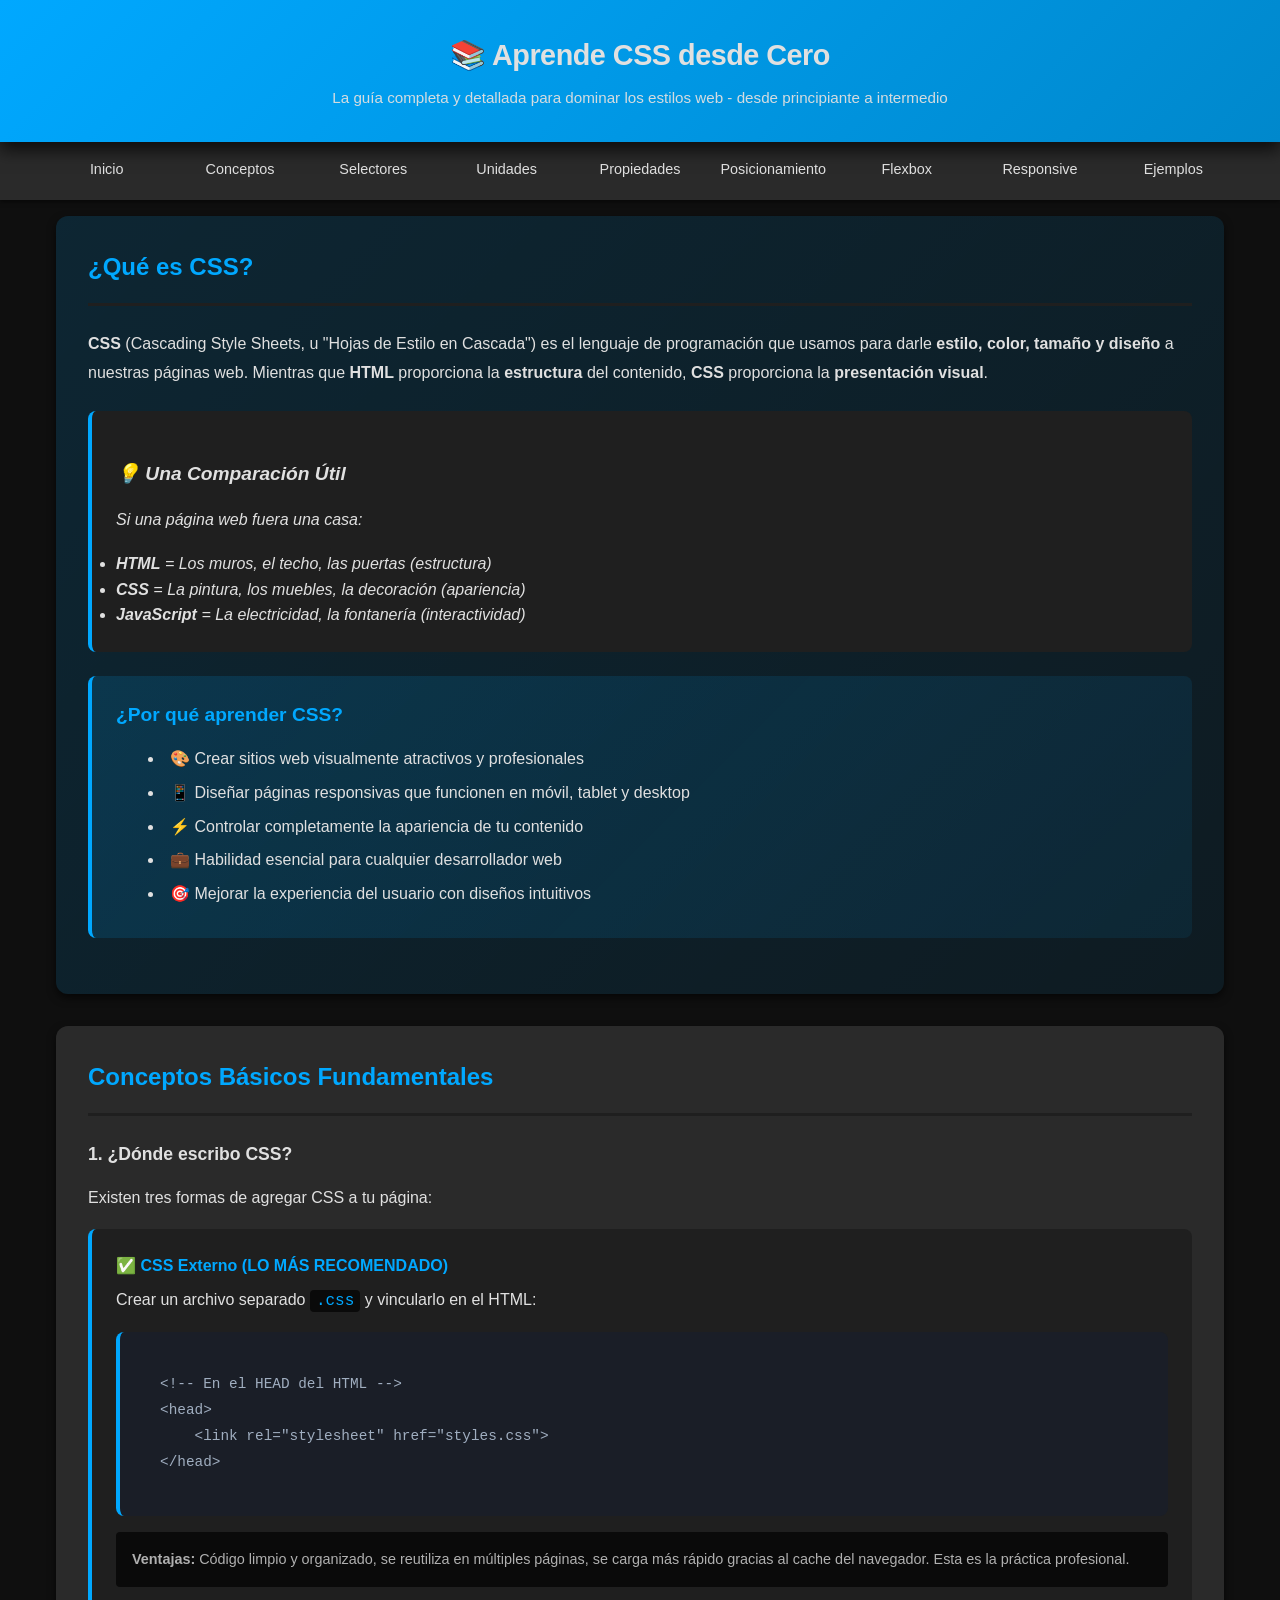
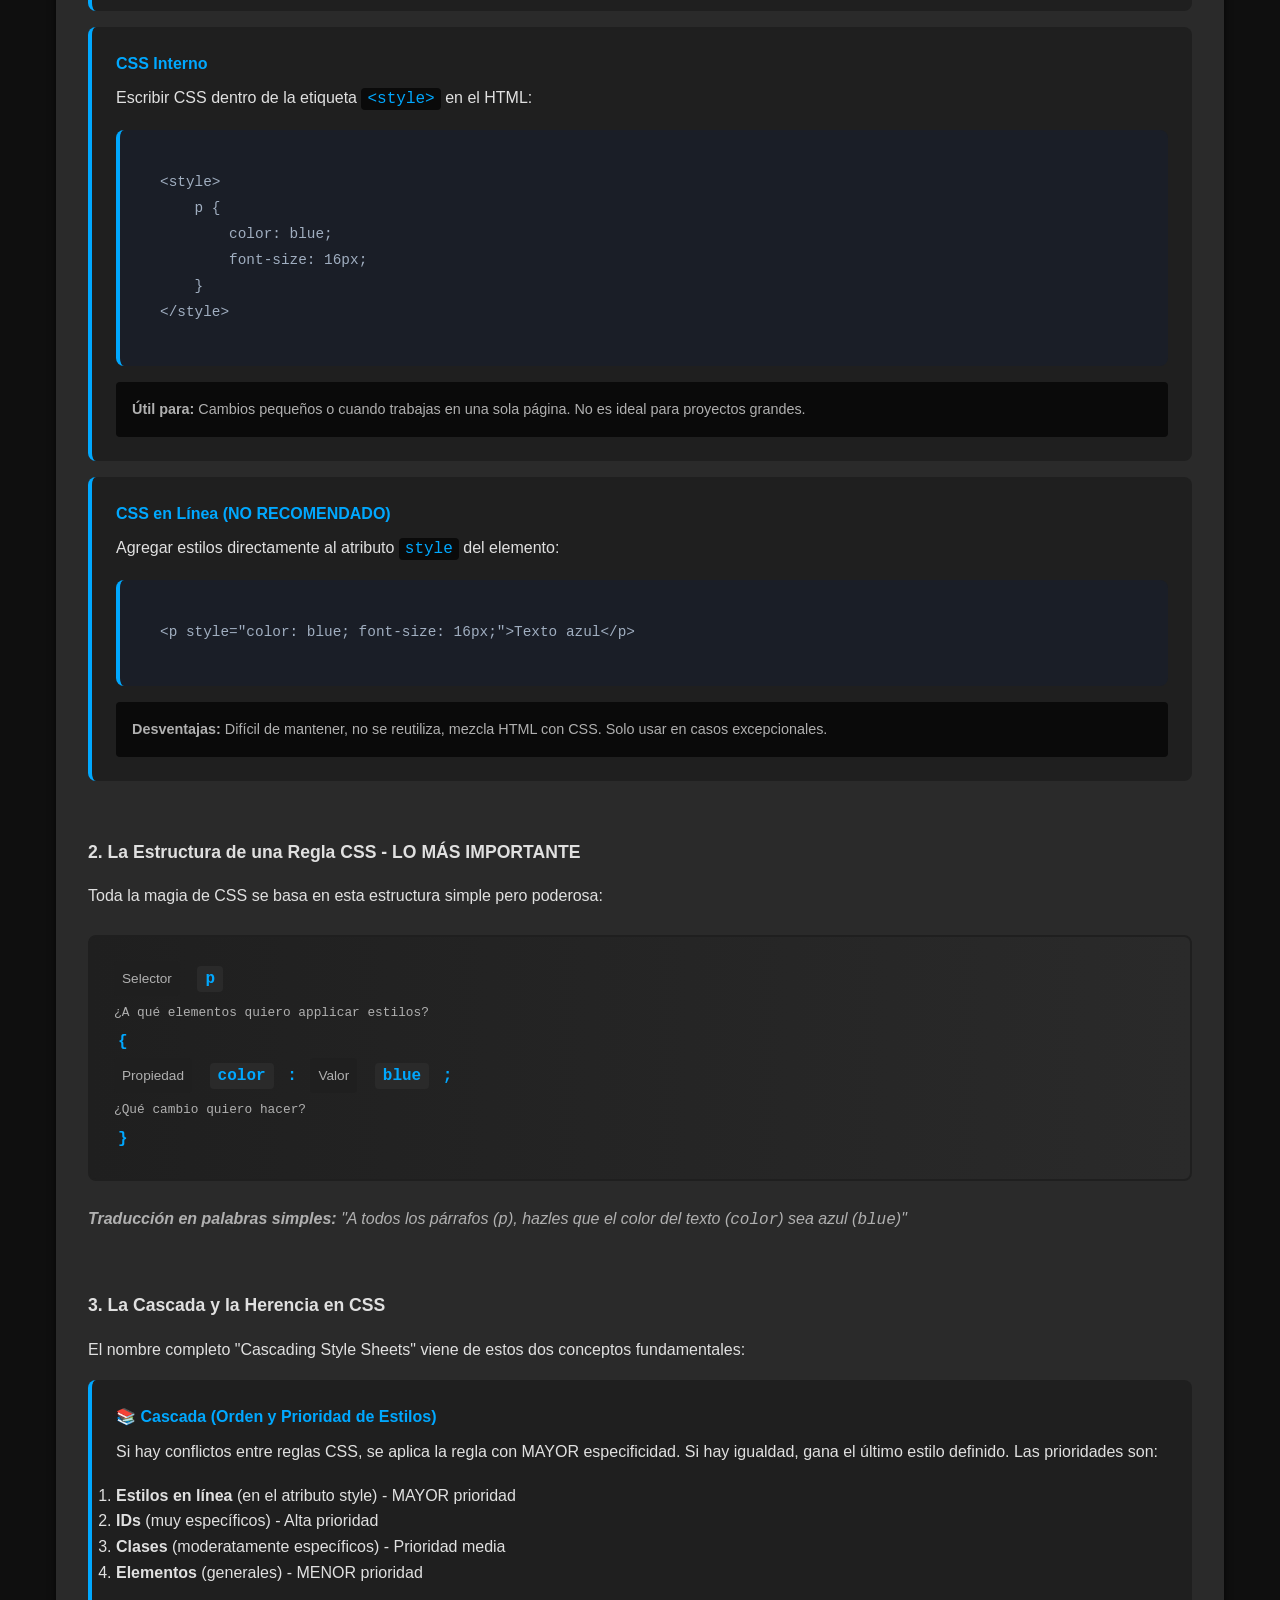
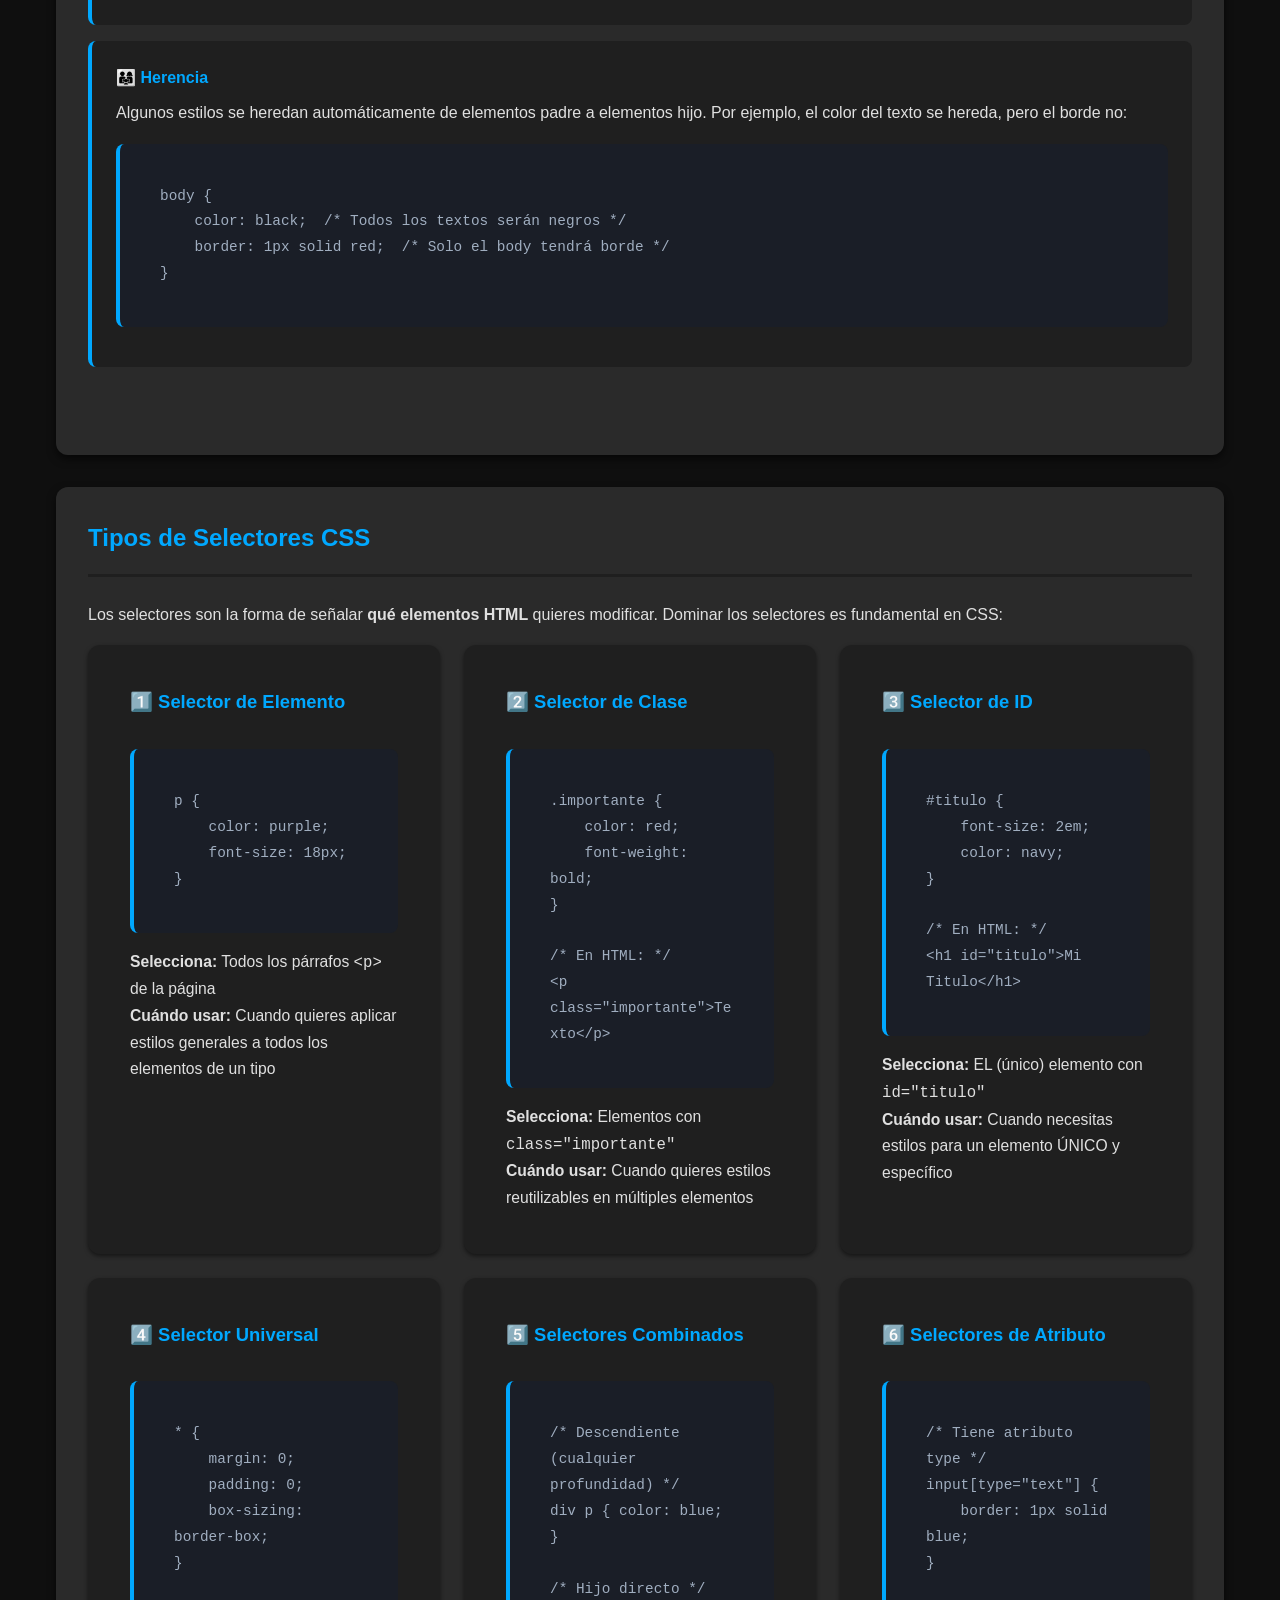
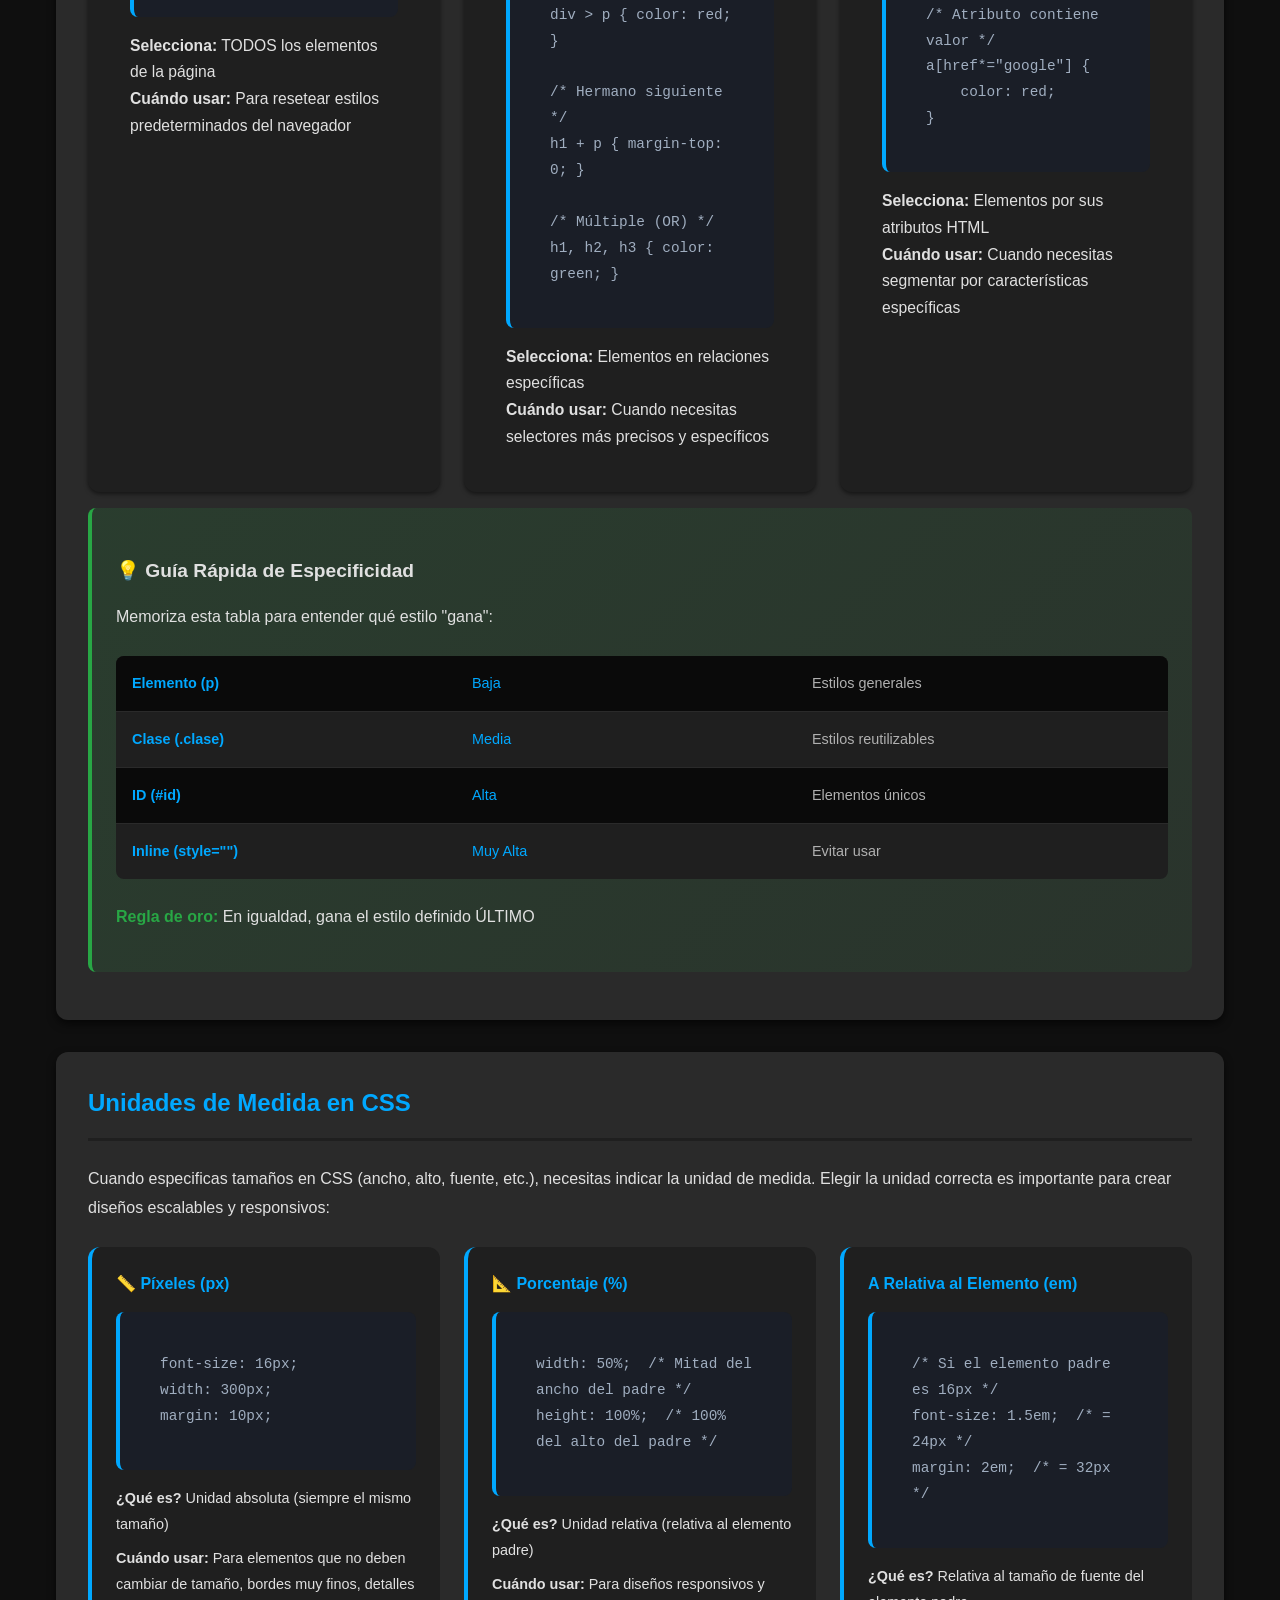
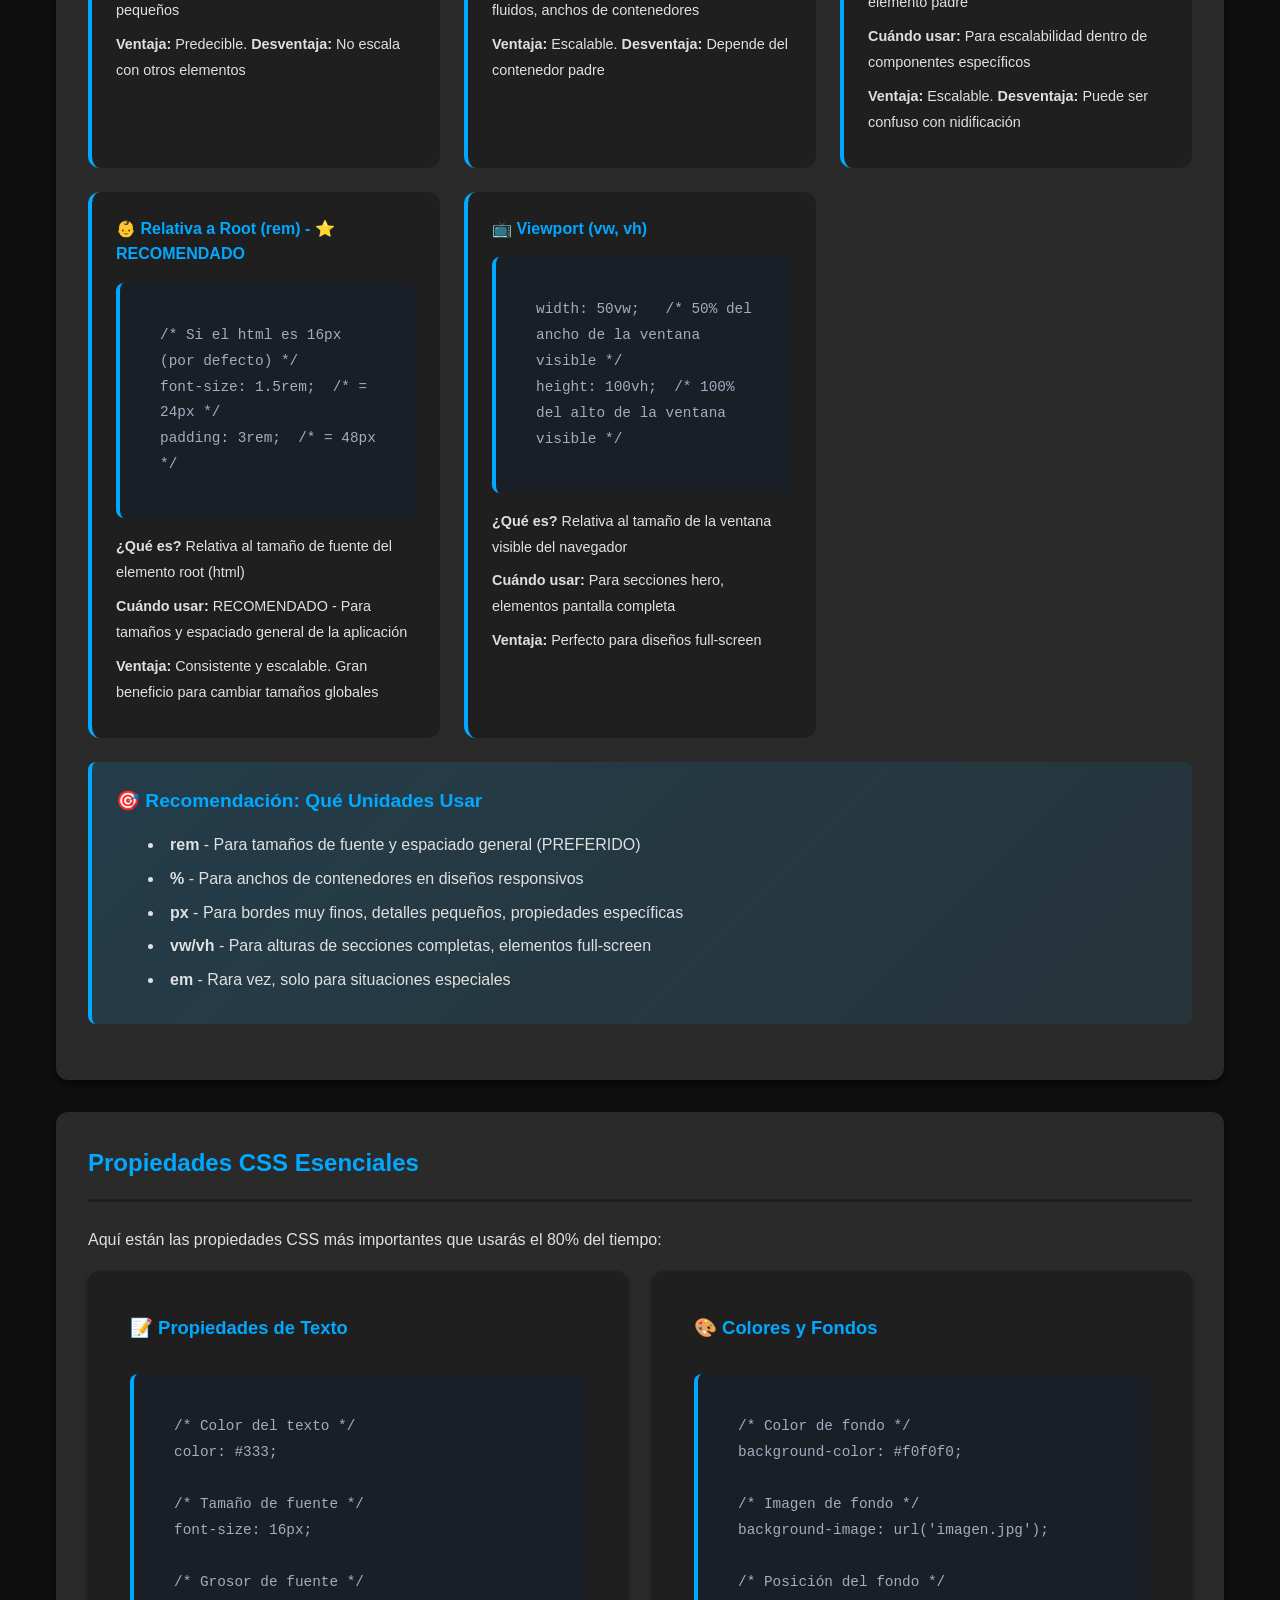
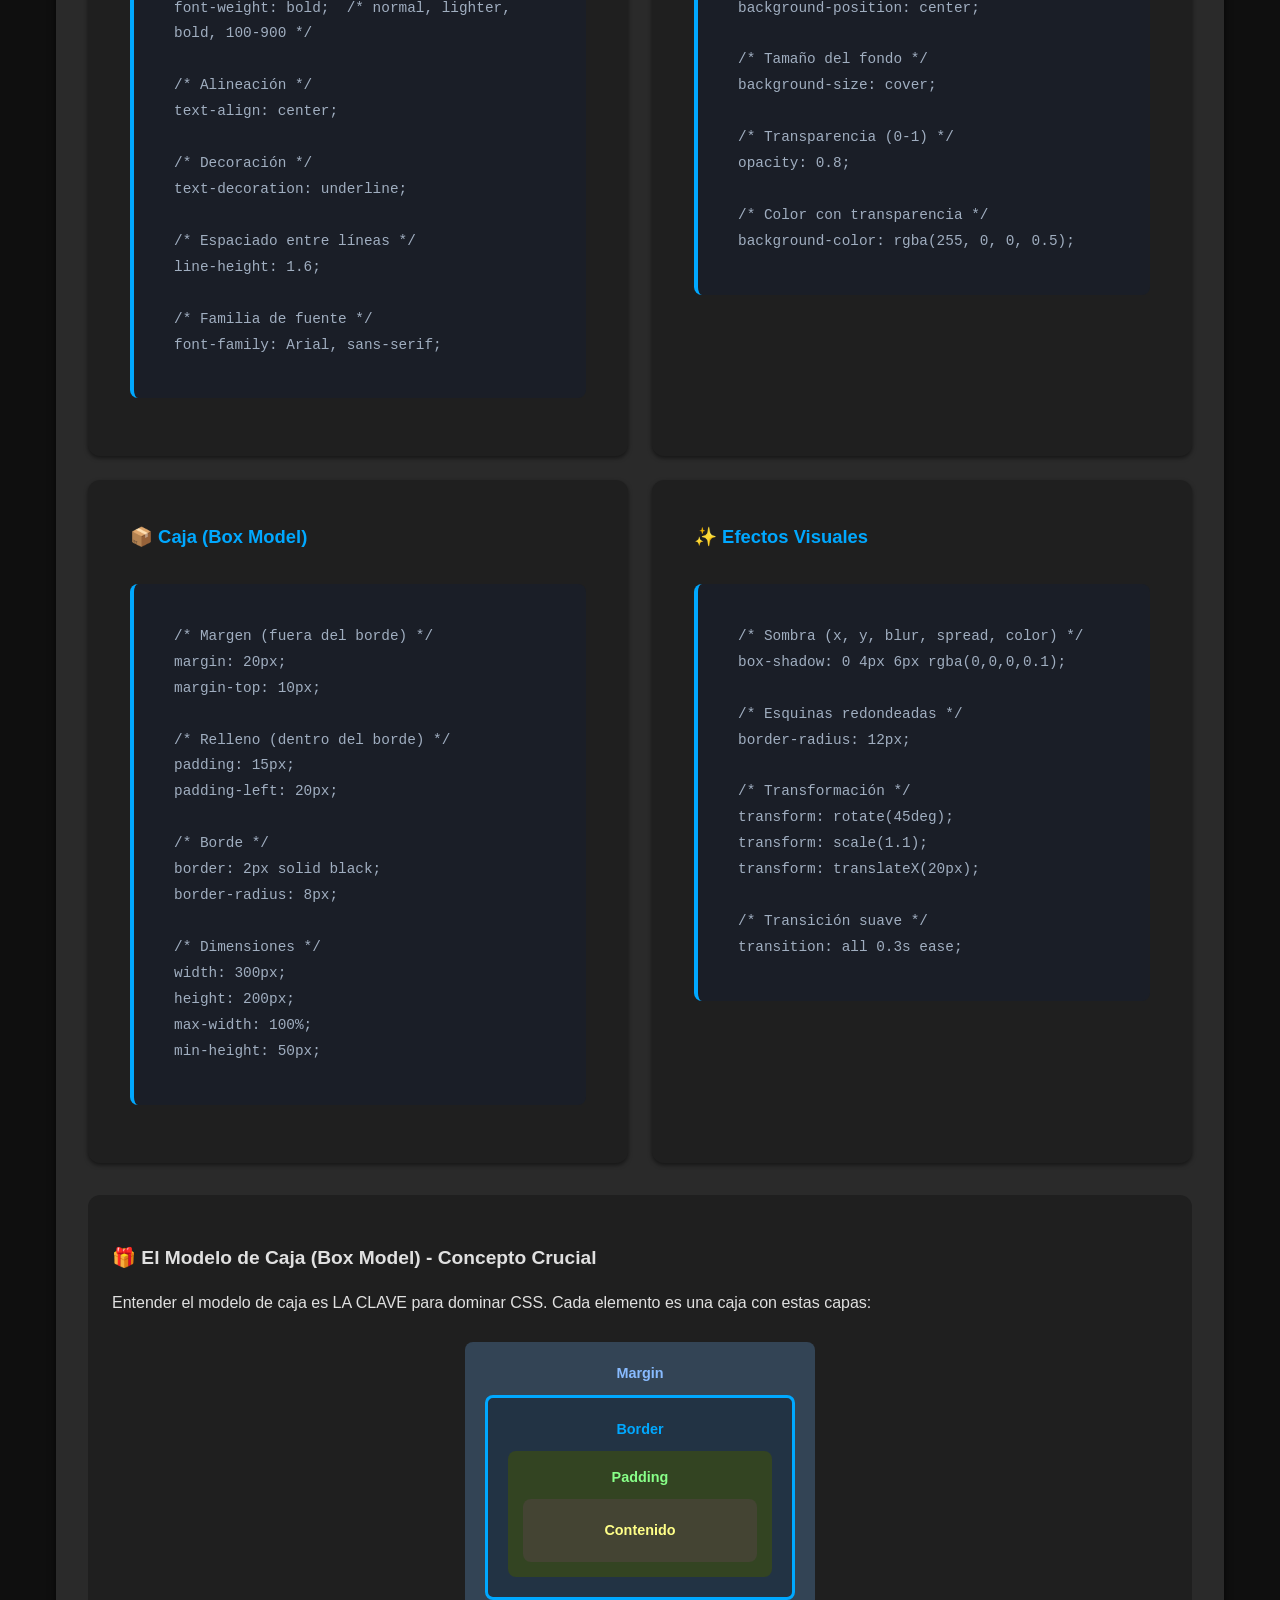
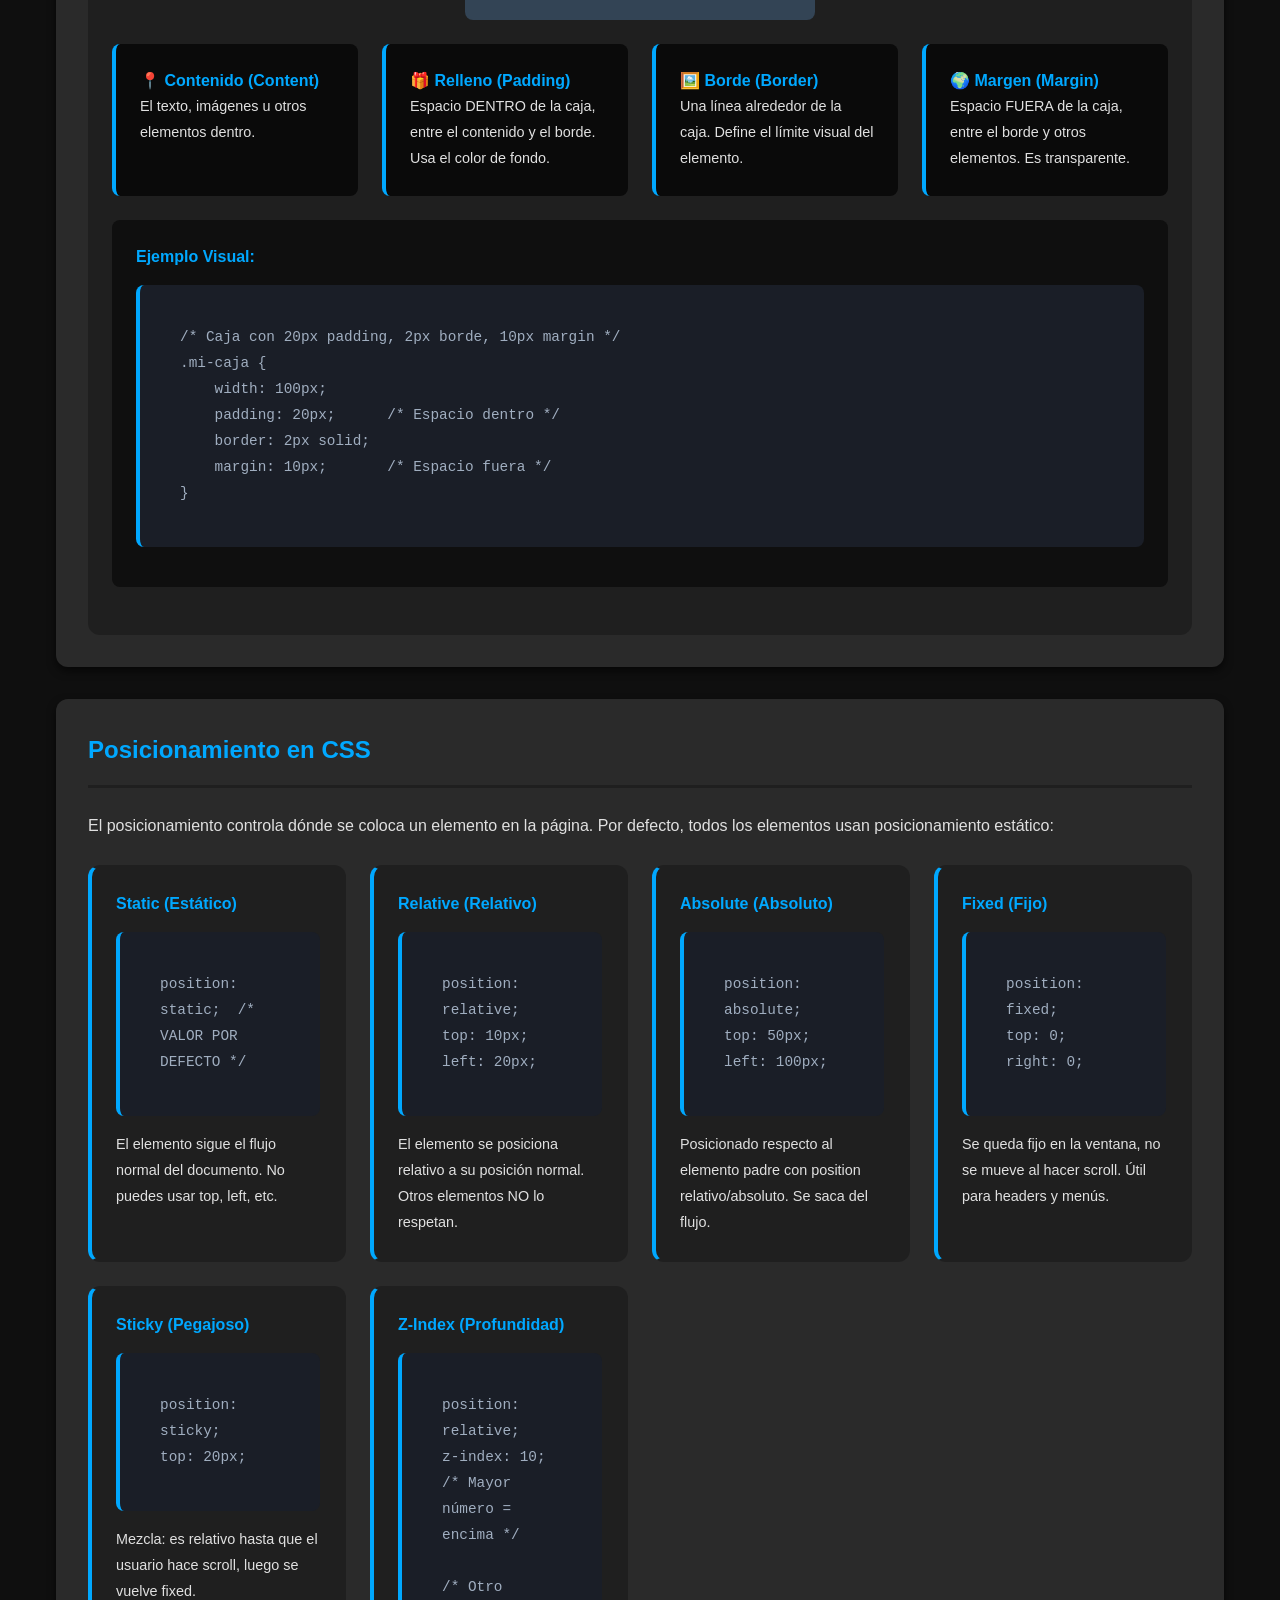
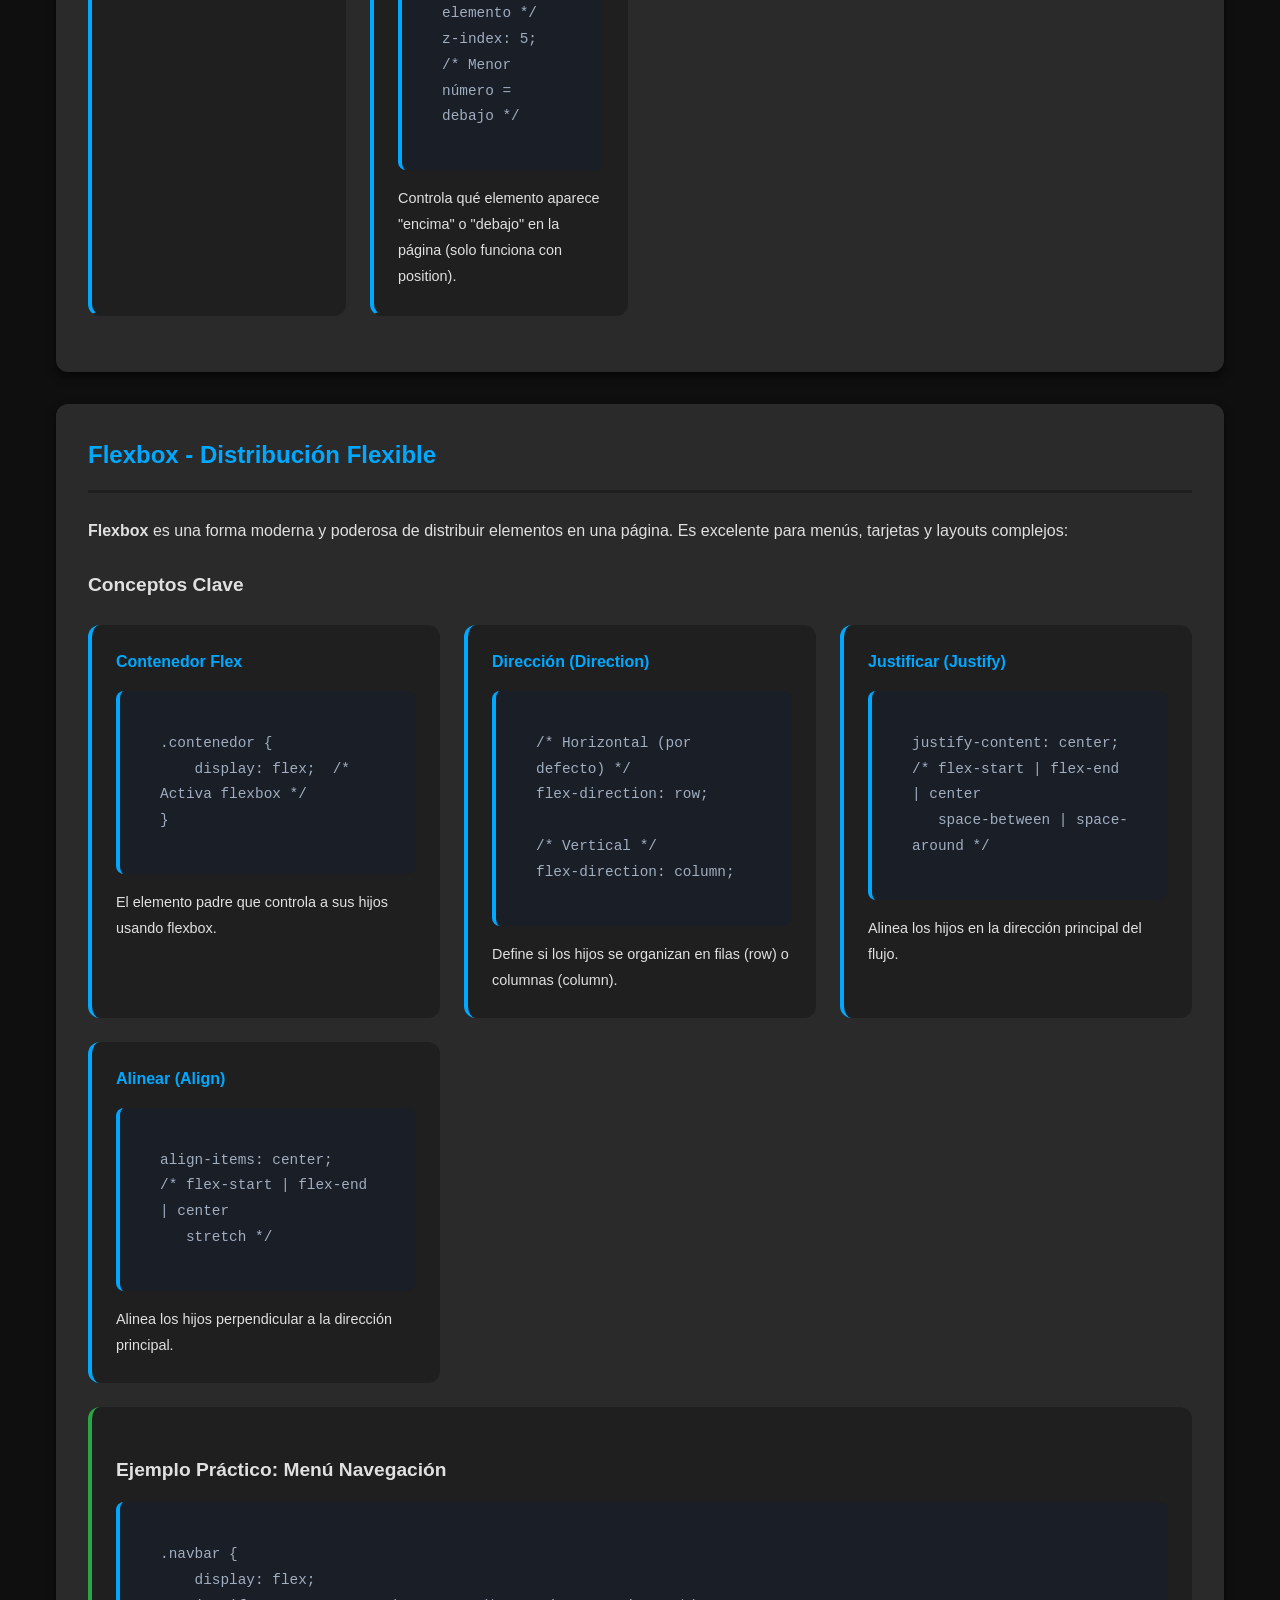
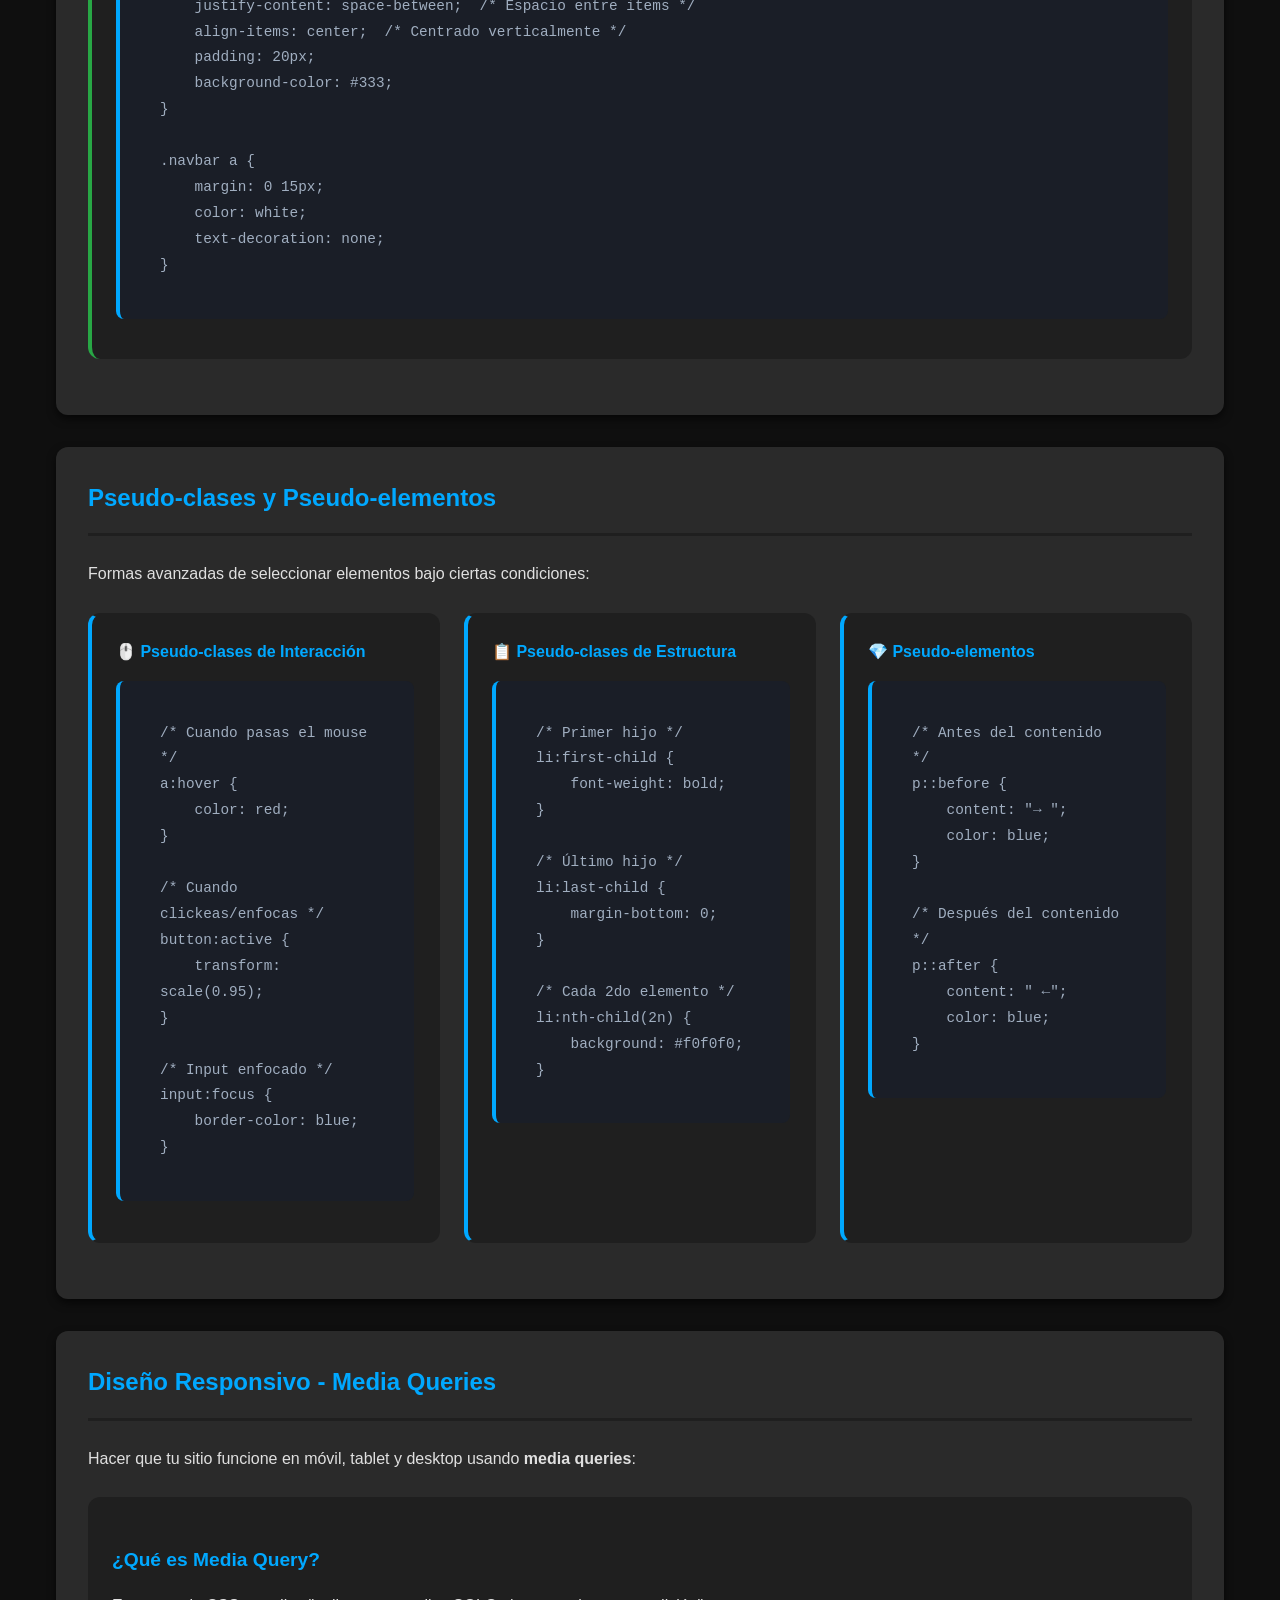
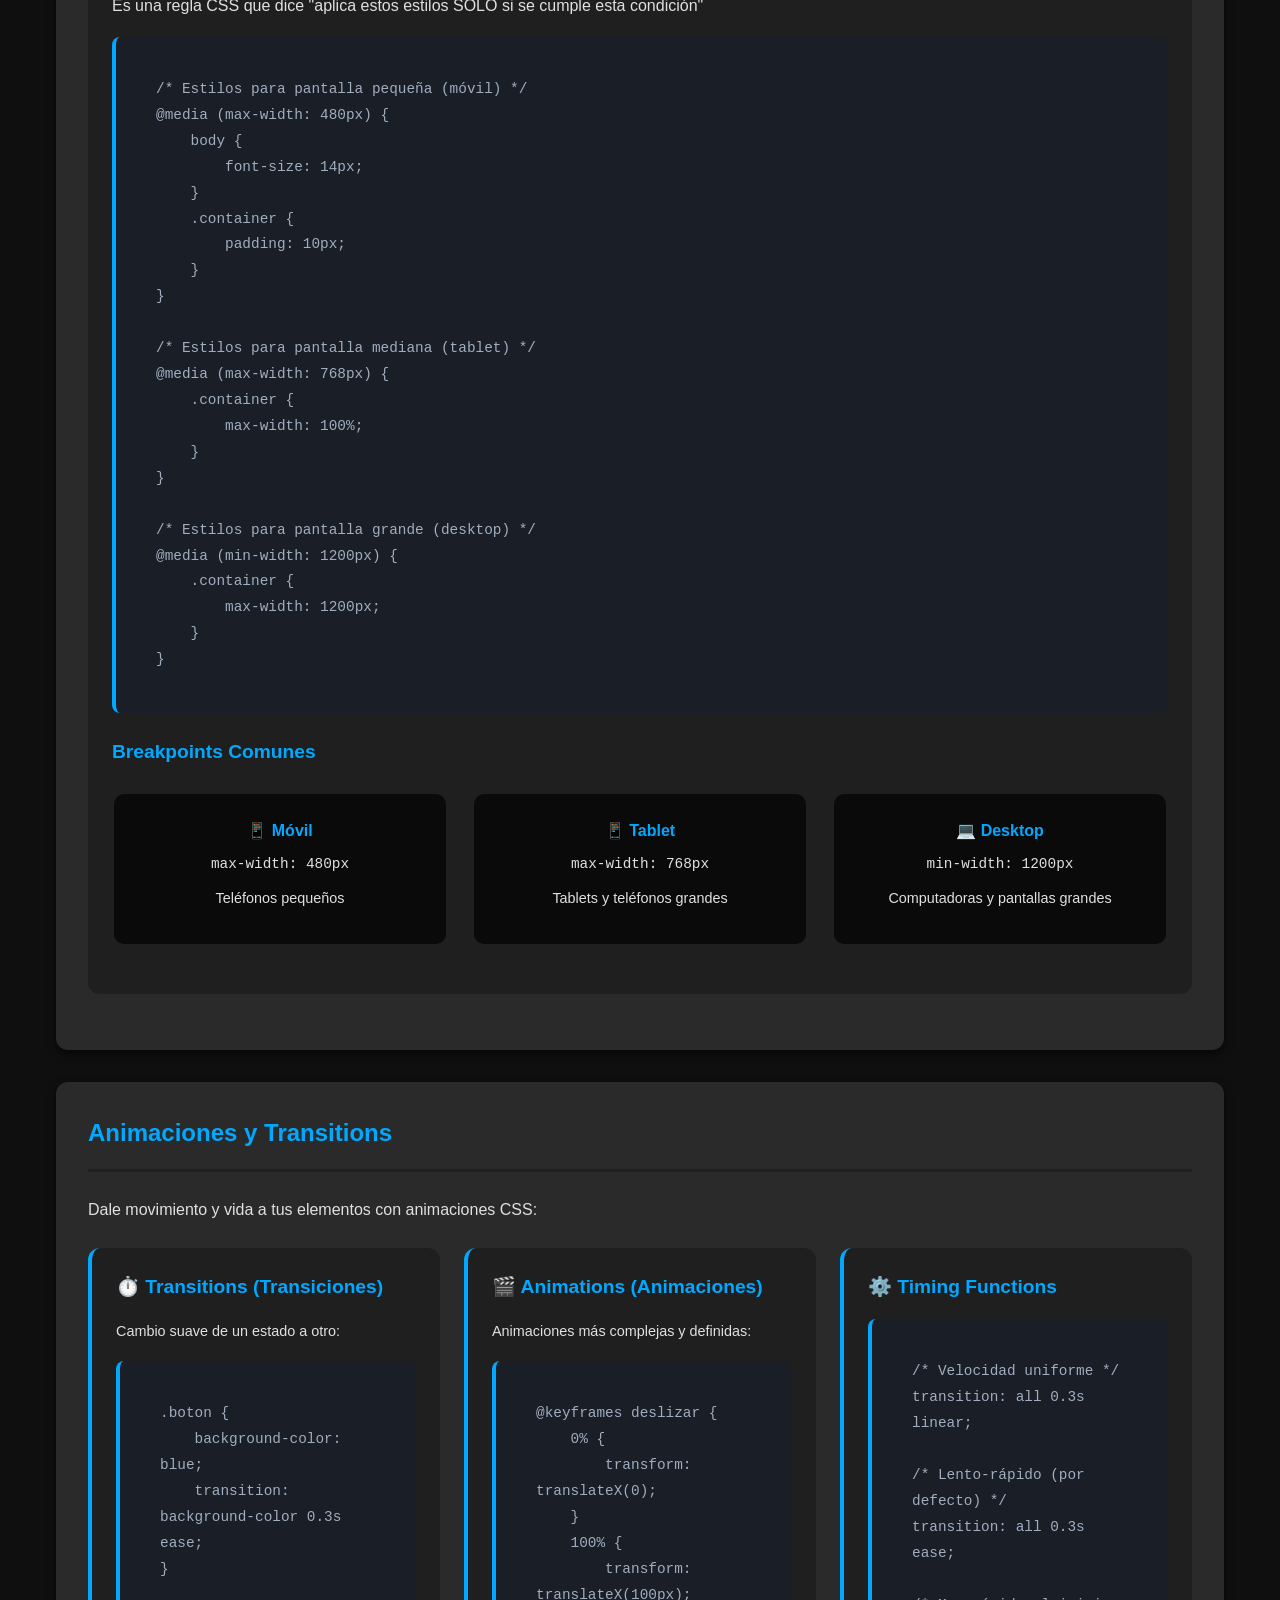
==== commit cfeba540: "Se modifica archivo HTML" ====
--- a/CSS/index.html
+++ b/CSS/index.html
@@ -31,28 +31,6 @@
             </ul>
         </div>
     </nav>
-
-    <!-- SIDEBAR - Tabla de Contenidos -->
-    <aside class="sidebar">
-        <div class="toc-box">
-            <h3>📑 Tabla de Contenidos</h3>
-            <ul class="toc-list">
-                <li><a href="#inicio">¿Qué es CSS?</a></li>
-                <li><a href="#conceptos">Conceptos Básicos</a></li>
-                <li><a href="#selectores">Selectores CSS</a></li>
-                <li><a href="#unidades">Unidades de Medida</a></li>
-                <li><a href="#propiedades">Propiedades Esenciales</a></li>
-                <li><a href="#modelo-caja">Box Model</a></li>
-                <li><a href="#posicionamiento">Posicionamiento</a></li>
-                <li><a href="#flexbox">Flexbox</a></li>
-                <li><a href="#pseudo">Pseudo-clases y Pseudo-elementos</a></li>
-                <li><a href="#responsive">Diseño Responsivo</a></li>
-                <li><a href="#animaciones">Animaciones</a></li>
-                <li><a href="#buenas-practicas">Buenas Prácticas</a></li>
-                <li><a href="#ejemplos">Ejemplos Prácticos</a></li>
-            </ul>
-        </div>
-    </aside>
 
     <!-- MAIN - Contenido Principal -->
     <main class="container">
--- a/CSS/styles.css
+++ b/CSS/styles.css
@@ -1057,6 +1057,126 @@
 }
 
 /* ============================================
+   SIDEBAR - TABLA DE CONTENIDOS
+   ============================================ */
+
+.sidebar {
+    width: 100%;
+    margin-bottom: var(--spacing-xl);
+    margin-left: auto;
+    margin-right: auto;
+}
+
+.toc-box {
+    background: linear-gradient(135deg, var(--color-bg-light) 0%, #252525 100%);
+    padding: var(--spacing-xl) var(--spacing-2xl);
+    border-radius: var(--radius-large);
+    box-shadow: 
+        0 10px 30px rgba(0, 0, 0, 0.5),
+        0 0 20px rgba(0, 168, 255, 0.1);
+    border-bottom: 3px solid var(--color-primary);
+    position: relative;
+    overflow-x: auto;
+    overflow-y: hidden;
+}
+
+.toc-box::before {
+    content: '';
+    position: absolute;
+    left: 0;
+    top: 0;
+    bottom: 0;
+    width: 2px;
+    background: linear-gradient(180deg, var(--color-primary), transparent);
+}
+
+.toc-box h3 {
+    color: var(--color-primary);
+    font-size: 1.3rem;
+    margin-top: 0;
+    margin-bottom: var(--spacing-large);
+    font-weight: 700;
+    letter-spacing: 0.5px;
+    display: flex;
+    align-items: center;
+    gap: var(--spacing-medium);
+}
+
+.toc-list {
+    list-style: none;
+    margin: 0;
+    padding: 0;
+    counter-reset: toc-counter;
+    display: flex;
+    flex-direction: row;
+    gap: var(--spacing-medium);
+    flex-wrap: wrap;
+    align-items: center;
+}
+
+.toc-list li {
+    margin-bottom: 0;
+    counter-increment: toc-counter;
+    white-space: nowrap;
+}
+
+.toc-list li::before {
+    content: counter(toc-counter);
+    display: inline-block;
+    width: 24px;
+    height: 24px;
+    background: linear-gradient(135deg, var(--color-primary), #0088cc);
+    color: white;
+    text-align: center;
+    line-height: 24px;
+    border-radius: 50%;
+    font-size: 0.75rem;
+    font-weight: 700;
+    margin-right: var(--spacing-small);
+    flex-shrink: 0;
+}
+
+.toc-list a {
+    color: var(--color-text-primary);
+    text-decoration: none;
+    display: inline-flex;
+    align-items: center;
+    padding: var(--spacing-small) var(--spacing-medium);
+    border-radius: var(--radius-medium);
+    transition: all 0.4s cubic-bezier(0.25, 0.46, 0.45, 0.94);
+    font-size: 0.9rem;
+    line-height: 1.5;
+    position: relative;
+    background-color: transparent;
+    border: 1px solid transparent;
+}
+
+.toc-list a::before {
+    content: '';
+    position: absolute;
+    left: 0;
+    bottom: -3px;
+    right: 0;
+    height: 3px;
+    background-color: var(--color-primary);
+    border-radius: 3px 3px 0 0;
+    transform: scaleX(0);
+    transform-origin: left;
+    transition: transform 0.4s cubic-bezier(0.25, 0.46, 0.45, 0.94);
+}
+
+.toc-list a:hover {
+    background: rgba(0, 168, 255, 0.15);
+    color: var(--color-primary);
+    border: 1px solid var(--color-primary);
+    transform: translateY(-2px);
+}
+
+.toc-list a:hover::before {
+    transform: scaleY(1);
+}
+
+/* ============================================
    FOOTER
    ============================================ */
 
